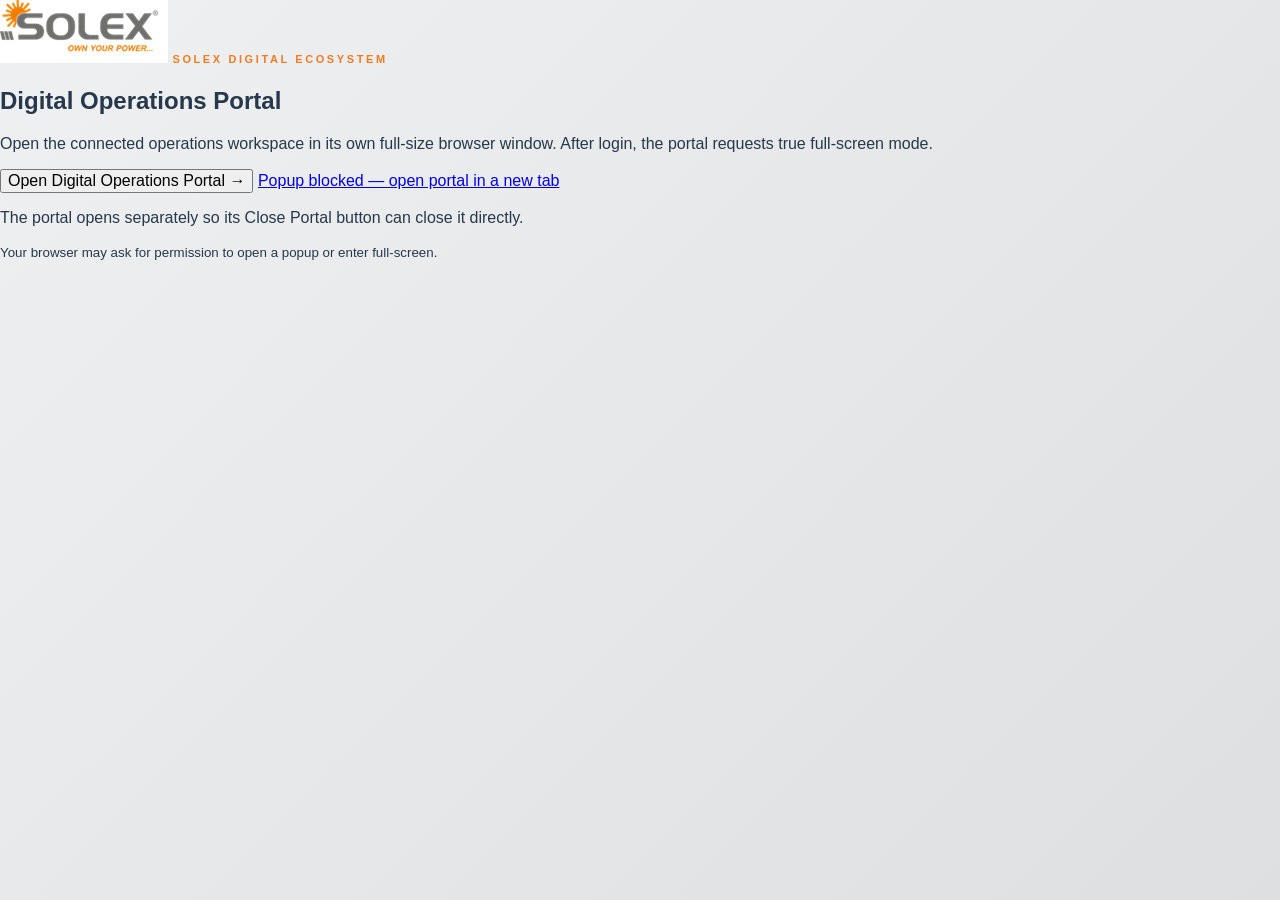
==== launcher.html @ 6b2ad2a4 "Add files via upload" ====
<!doctype html>
<html lang="en">
<head>
  <meta charset="UTF-8">
  <meta name="viewport" content="width=device-width, initial-scale=1.0">
  <title>Launch Solex Digital Operations Portal</title>
  <link rel="stylesheet" href="assets/portal.css">
  <link rel="stylesheet" href="assets/orange-grey.css">
</head>
<body class="launcher-page">
  <main class="launcher-shell">
    <section class="launcher-card">
      <img src="assets/solex-logo.png" alt="Solex Energies">
      <span class="eyebrow">SOLE​X DIGITAL ECOSYSTEM</span>
      <h1>Digital Operations Portal</h1>
      <p>Open the connected operations workspace in its own full-size browser window. After login, the portal requests true full-screen mode.</p>
      <div class="launcher-actions">
        <button id="openPortalButton" class="launcher-button" type="button">Open Digital Operations Portal →</button>
        <a id="launcherFallback" class="launcher-fallback" href="index.html?standalone=1" target="_blank">Popup blocked — open portal in a new tab</a>
      </div>
      <p id="launcherMessage" class="launcher-message" role="status">The portal opens separately so its Close Portal button can close it directly.</p>
      <small class="launcher-note">Your browser may ask for permission to open a popup or enter full-screen.</small>
    </section>
  </main>
  <script src="assets/launcher.js"></script>
</body>
</html>
---- assets/portal.css ----
:root{--navy:#073c69;--deep:#071b2d;--blue:#1674ef;--orange:#f7941d;--red:#d63c4b;--bg:#eef2f7;--line:#dce4ed;--ink:#173650;--muted:#718095;--green:#16815e}*{box-sizing:border-box}body{margin:0;background:var(--bg);font-family:"Segoe UI",Arial,sans-serif;color:#26384b}button,input{font:inherit}.login-page{min-height:100vh;background:#fff}.login-shell{min-height:100vh;display:grid;grid-template-columns:1.18fr .82fr}.login-brand{position:relative;padding:52px 7%;color:#fff;overflow:hidden;background:linear-gradient(145deg,#052e52 0%,#075489 58%,#0f6cae 100%)}.login-brand:before{content:"";position:absolute;width:650px;height:650px;border:115px solid #ffffff09;border-radius:50%;right:-320px;top:-250px}.login-brand:after{content:"";position:absolute;right:-80px;bottom:-160px;width:470px;height:310px;background:var(--orange);transform:skewX(-26deg);opacity:.94}.login-brand>img{position:relative;z-index:2;width:180px;background:#fff;padding:12px 16px;border-radius:5px}.brand-copy{position:relative;z-index:2;margin-top:19vh;max-width:650px}.brand-copy span,.eyebrow{font-size:11px;letter-spacing:2.6px;font-weight:800;color:var(--orange)}.brand-copy h1{font-size:55px;line-height:1.08;margin:18px 0}.brand-copy p{max-width:580px;line-height:1.75;color:#d6e5f1}.brand-pills{position:absolute;z-index:2;bottom:50px;display:flex;gap:12px}.brand-pills b{padding:9px 17px;border:1px solid #ffffff4d;border-radius:20px;font-size:11px}.login-panel{display:flex;flex-direction:column;justify-content:center;padding:60px clamp(45px,8vw,120px);background:#fff}.mobile-logo{display:none}.login-panel h2{font-size:36px;color:var(--ink);margin:10px 0 4px}.muted{color:var(--muted);margin-bottom:28px}.login-panel label{display:block;font-size:12px;font-weight:700;margin:16px 0 7px;color:#4c5d6e}.login-panel input{width:100%;height:51px;border:1px solid #c8d2dd;border-radius:7px;background:#f7f9fc;padding:0 14px;outline:none}.login-panel input:focus{border-color:var(--blue);box-shadow:0 0 0 3px #1674ef18}.password-wrap{position:relative}.password-wrap button{position:absolute;right:7px;top:7px;height:37px;border:0;background:none;color:var(--blue);font-size:12px;font-weight:700}.primary-btn{width:100%;height:52px;margin-top:24px;border:0;border-radius:7px;color:#fff;background:var(--blue);font-weight:700;cursor:pointer;box-shadow:0 7px 18px #1674ef3d}.form-message{min-height:18px;color:var(--red);font-size:12px;text-align:center}.form-message.success{color:var(--green)}.demo-box{display:grid;gap:5px;background:#fff8ee;border-left:3px solid var(--orange);padding:12px 15px;font-size:11px;margin-top:10px}.security-note{color:#98a5b2;margin-top:23px;text-align:center}.shake{animation:shake .35s}@keyframes shake{25%{transform:translateX(-6px)}50%{transform:translateX(6px)}75%{transform:translateX(-3px)}}
.sidebar{position:fixed;inset:0 auto 0 0;width:226px;background:var(--navy);color:#fff;z-index:20;box-shadow:4px 0 15px #102a4017}.sidebar-logo{padding:22px 25px 11px}.sidebar-logo img{width:150px;background:#fff;border-radius:3px;padding:7px 10px}.sidebar h1{font-size:21px;margin:5px 25px 0}.sidebar>p{font-size:11px;color:#c7d5e5;margin:5px 25px 24px}.sidebar nav{border-top:1px solid #ffffff1c;padding-top:16px}.sidebar nav button{width:100%;height:51px;border:0;background:none;color:#e4edf6;text-align:left;padding:0 21px;display:flex;align-items:center;gap:12px;cursor:pointer}.sidebar nav button:hover,.sidebar nav button.active{background:var(--blue);color:#fff}.nav-icon{font-size:17px;width:19px;text-align:center}.sidebar-footer{position:absolute;bottom:22px;left:21px;font-size:10px;color:#d9e6f1}.sidebar-footer small{display:block;color:#91abc0;margin-top:9px}.status-dot{display:inline-block;width:7px;height:7px;border-radius:50%;background:#42d18b;margin-right:6px}.main-content{margin-left:226px;min-height:100vh}.topbar{height:76px;margin:17px 21px;background:#fff;border-radius:9px;display:flex;align-items:center;padding:0 20px;box-shadow:0 3px 13px #25384d1a}.topbar h2{font-size:23px;font-weight:500;color:#154b76;margin:0}.topbar small{color:#8492a0}.menu-button{display:none;border:0;background:none;font-size:22px}.live-badge{margin-left:auto;font-size:10px;color:var(--green);font-weight:800}.live-badge i{display:inline-block;width:7px;height:7px;border-radius:50%;background:#22b979;margin-right:5px}.user-chip{display:flex;align-items:center;gap:9px;margin-left:22px;padding-left:20px;border-left:1px solid var(--line)}.user-chip>span{width:37px;height:37px;border-radius:50%;background:var(--navy);color:#fff;display:grid;place-items:center;font-size:12px;font-weight:700}.user-chip b,.user-chip small{display:block;font-size:11px}.logout-button{border:0;background:var(--red);color:#fff;border-radius:5px;padding:9px 15px;margin-left:18px;cursor:pointer}.workspace{padding:0 21px 30px}.view{display:none}.active-view{display:block}.welcome-banner{min-height:218px;padding:37px 6%;color:#fff;border-radius:10px;display:flex;align-items:center;justify-content:space-between;overflow:hidden;position:relative;background:linear-gradient(120deg,#063b68 0%,#0c5c95 57%,#eef2f7 57.2%)}.welcome-banner:after{content:"";position:absolute;right:-20px;top:-100px;width:410px;height:175px;background:linear-gradient(135deg,#303a45,#aeb4b9 69%,var(--orange) 70%,var(--orange) 75%,transparent 76%);transform:skewX(25deg)}.welcome-banner>div{position:relative;z-index:2}.welcome-banner span{color:var(--orange);font-size:10px;letter-spacing:2px;font-weight:800}.welcome-banner h2{font-size:31px;margin:12px 0 7px}.welcome-banner p{color:#d9e6f0}.banner-mark{text-align:right;color:var(--navy);margin:75px 45px 0 0}.banner-mark strong{display:block;font-size:30px}.banner-mark small{font-weight:800;letter-spacing:2px;color:var(--orange)}.kpi-grid{display:grid;grid-template-columns:repeat(4,1fr);gap:17px;margin-top:18px}.kpi-grid article{background:#fff;border-radius:9px;padding:18px 20px;box-shadow:0 4px 13px #23364a17;border-top:3px solid var(--blue)}.kpi-grid span,.kpi-grid small{display:block;color:var(--muted);font-size:11px}.kpi-grid b{display:block;font-size:25px;color:var(--navy);margin:8px 0 5px}.kpi-grid .text-kpi{font-size:17px;white-space:nowrap;overflow:hidden;text-overflow:ellipsis}.kpi-grid .green{color:var(--green)}.section-heading{display:flex;align-items:end;justify-content:space-between;margin:27px 2px 13px}.section-heading small{color:var(--blue);font-weight:800}.section-heading h3{margin:5px 0 0;font-size:21px}.section-heading p{color:var(--muted);font-size:11px}.app-grid{display:grid;grid-template-columns:repeat(3,1fr);gap:18px}.app-card{background:#fff;border-radius:10px;padding:21px;box-shadow:0 5px 17px #23364a1a;border-bottom:4px solid var(--blue);transition:.2s}.app-card:hover{transform:translateY(-3px);box-shadow:0 10px 24px #23364a26}.app-card.orange{border-color:var(--orange)}.app-card.navy{border-color:var(--navy)}.app-icon{width:49px;height:49px;border-radius:10px;background:#eaf3ff;color:var(--blue);display:grid;place-items:center;font-size:25px}.app-card.orange .app-icon{background:#fff1df;color:var(--orange)}.app-card.navy .app-icon{background:#e9eff5;color:var(--navy)}.app-card>span{display:block;color:var(--blue);font-size:9px;font-weight:800;letter-spacing:1px;margin-top:17px}.app-card h3{font-size:21px;color:var(--ink);margin:5px 0 8px}.app-card p{color:var(--muted);font-size:11px;line-height:1.6;min-height:53px}.card-footer{display:flex;align-items:center;justify-content:space-between;border-top:1px solid var(--line);padding-top:14px;margin-top:14px}.card-footer b{font-size:9px;color:var(--green);text-transform:uppercase}.card-footer button{border:0;background:var(--blue);color:#fff;border-radius:5px;padding:8px 10px;font-size:10px;cursor:pointer}.app-card.orange button{background:var(--orange)}.app-card.navy button{background:var(--navy)}.app-card.locked{filter:grayscale(.8);opacity:.65}.app-card.locked button{background:#9aa7b3}.bottom-grid{display:grid;grid-template-columns:1.35fr .65fr;gap:18px;margin-top:20px}.info-panel,.page-card{background:#fff;border-radius:9px;padding:20px;box-shadow:0 4px 13px #23364a17}.info-panel h3{margin-top:0;font-size:15px}.quick-grid{display:grid;grid-template-columns:repeat(3,1fr);gap:10px}.quick-grid button{border:1px solid var(--line);background:#f8fafc;border-radius:7px;padding:14px;text-align:left;color:var(--blue);font-size:20px;display:flex;gap:10px;cursor:pointer}.quick-grid span{color:var(--ink);font-size:11px;font-weight:700}.quick-grid small{display:block;color:var(--muted);font-size:9px;margin-top:3px}.activity{display:flex;gap:9px;border-bottom:1px solid var(--line);padding:10px 0}.activity i{width:8px;height:8px;border-radius:50%;background:var(--blue);margin-top:5px}.activity i.orange{background:var(--orange)}.activity p{margin:0}.activity b,.activity small{display:block;font-size:10px}.activity small{color:var(--muted);margin-top:3px}.app-frame-view{height:calc(100vh - 111px);padding:0 21px 20px}.frame-toolbar{height:57px;background:#fff;padding:0 15px;display:flex;align-items:center;gap:15px;border-radius:8px 8px 0 0;border-bottom:1px solid var(--line)}.frame-toolbar button{border:0;background:#edf4fc;color:var(--blue);border-radius:5px;padding:8px 11px;cursor:pointer}.frame-toolbar b,.frame-toolbar small{display:block}.frame-toolbar small{color:var(--muted)}.frame-toolbar a{margin-left:auto;color:var(--blue);text-decoration:none;font-size:11px}.app-frame-view iframe{width:100%;height:calc(100% - 57px);border:0;background:#fff;border-radius:0 0 8px 8px}.page-card{min-height:420px}.profile-details{display:grid;grid-template-columns:1fr 1fr;gap:15px;margin-top:25px}.profile-details div{background:#f7f9fc;padding:16px;border-radius:7px}.profile-details span,.profile-details b{display:block}.profile-details span{color:var(--muted);font-size:11px;margin-bottom:6px}.table-wrap{overflow:auto;margin-top:20px}table{width:100%;border-collapse:collapse;font-size:12px}th,td{text-align:left;padding:12px;border-bottom:1px solid var(--line)}th{background:var(--navy);color:#fff}.toast{position:fixed;right:25px;bottom:25px;background:var(--deep);color:#fff;border-left:4px solid var(--orange);padding:13px 18px;border-radius:5px;transform:translateY(90px);opacity:0;transition:.25s;z-index:50}.toast.show{transform:none;opacity:1}
body.app-open{overflow:hidden}.app-open .sidebar,.app-open .topbar{display:none}.app-open .main-content{margin-left:0;min-height:100vh}.app-open .app-frame-view{position:fixed;inset:0;z-index:100;padding:0;height:100vh;background:#08111a}.app-open .frame-toolbar{height:52px;border-radius:0;background:#071b2d;color:#fff;border:0}.app-open .frame-toolbar button{background:#f7941d;color:#fff;font-weight:700}.app-open .frame-toolbar a{color:#fff}.app-open .app-frame-view iframe{height:calc(100vh - 52px);border-radius:0}
@media(max-width:1050px){.app-grid{grid-template-columns:1fr 1fr}.kpi-grid{grid-template-columns:1fr 1fr}.bottom-grid{grid-template-columns:1fr}.login-brand h1{font-size:45px}}@media(max-width:760px){.login-shell{grid-template-columns:1fr}.login-brand{display:none}.login-panel{padding:35px 7%}.mobile-logo{display:block}.mobile-logo img{width:160px}.sidebar{transform:translateX(-100%);transition:.2s}.sidebar.open{transform:none}.main-content{margin-left:0}.topbar{margin:9px;height:67px}.menu-button{display:block}.topbar h2{font-size:16px}.live-badge,.user-chip div{display:none}.workspace{padding:0 9px 20px}.welcome-banner{border-radius:7px;padding:25px;background:var(--navy)}.welcome-banner:after,.banner-mark{display:none}.welcome-banner h2{font-size:24px}.kpi-grid{grid-template-columns:1fr 1fr;gap:9px}.app-grid{grid-template-columns:1fr}.quick-grid{grid-template-columns:1fr}.app-frame-view{padding:0 9px;height:calc(100vh - 88px)}.frame-toolbar div{display:none}.profile-details{grid-template-columns:1fr}.logout-button{padding:8px;margin-left:9px}.brand-copy h1{font-size:35px}}
---- assets/orange-grey.css ----
:root {
  --navy: #303338;
  --deep: #1d1f22;
  --blue: #f47b20;
  --orange: #f47b20;
  --bg: #e8e9eb;
  --line: #d5d7da;
  --ink: #292c30;
  --muted: #74787d;
}

body {
  background: linear-gradient(135deg, #eff0f1 0%, #dedfe1 100%);
}

.login-page {
  background: #dedfe1;
}

.login-brand {
  background: linear-gradient(145deg, #202225 0%, #3a3d42 62%, #5b5e63 100%);
}

.login-brand::before {
  border-color: #ffffff10;
}

.login-panel {
  border-top: 8px solid var(--orange);
  background: #f5f5f4;
}

.login-panel input {
  background: #fff;
}

.login-panel input:focus {
  border-color: var(--orange);
  box-shadow: 0 0 0 3px #f47b2022;
}

.primary-btn {
  background: linear-gradient(90deg, #e9660d, #f7941d);
  box-shadow: 0 7px 18px #f47b2040;
}

.sidebar {
  background: linear-gradient(180deg, #25272a 0%, #34373b 100%);
  transition: transform .22s ease;
  border-right: 4px solid var(--orange);
}

.sidebar nav button:hover,
.sidebar nav button.active {
  background: var(--orange);
}

.main-content {
  transition: margin-left .22s ease;
}

body.sidebar-collapsed .sidebar {
  transform: translateX(-100%);
}

body.sidebar-collapsed .main-content {
  margin-left: 0;
}

.topbar {
  border-top: 4px solid var(--orange);
}

.topbar h2 {
  color: var(--ink);
}

.menu-button {
  display: grid !important;
  place-items: center;
  flex: 0 0 40px;
  width: 40px;
  height: 40px;
  margin-right: 12px;
  border-radius: 7px;
  background: #f2f2f1;
  color: #303338;
  cursor: pointer;
}

.menu-button:hover {
  background: var(--orange);
  color: #fff;
}

.user-chip > span {
  background: #373a3e;
}

.welcome-banner {
  background: linear-gradient(120deg, #292c30 0%, #52565b 57%, #ececed 57.2%);
}

.welcome-banner::after {
  background: linear-gradient(135deg, #4b4f54, #a9adb1 69%, var(--orange) 70%, var(--orange) 75%, transparent 76%);
}

.banner-mark {
  color: #303338;
}

.kpi-grid article,
.app-card {
  border-color: var(--orange);
}

.app-icon,
.app-card.orange .app-icon,
.app-card.navy .app-icon {
  background: #fff0e5;
  color: var(--orange);
}

.app-card > span,
.section-heading small,
.quick-grid button,
.frame-toolbar a {
  color: #e96b12;
}

.card-footer button,
.app-card.orange button,
.app-card.navy button {
  background: var(--orange);
}

.app-open .frame-toolbar {
  background: #25272a;
  border-bottom: 3px solid var(--orange);
}

.app-open .topbar {
  display: none;
}

.app-open .sidebar {
  display: block;
  z-index: 220;
  box-shadow: 8px 0 28px #0008;
}

.app-open.sidebar-collapsed .sidebar {
  transform: translateX(-100%);
}

.app-open:not(.sidebar-collapsed) .sidebar {
  transform: none;
}

.app-menu-button {
  flex: 0 0 39px;
  width: 39px;
  height: 36px;
  padding: 0 !important;
  background: #3c3f43 !important;
  color: #fff !important;
  font-size: 19px;
}

.app-menu-button:hover {
  background: var(--orange) !important;
}

@media (max-width: 760px) {
  .sidebar {
    transform: translateX(-100%);
  }

  body:not(.sidebar-collapsed) .sidebar {
    transform: none;
  }

  .main-content,
  body:not(.sidebar-collapsed) .main-content {
    margin-left: 0;
  }

  .welcome-banner {
    background: linear-gradient(135deg, #292c30, #50545a);
  }
}

/* Premium full-viewport portal experience */

html,
body {
  width: 100%;
  min-height: 100%;
}

.login-page {
  min-height: 100dvh;
  overflow: hidden;
}

.login-shell {
  width: 100vw;
  height: 100dvh;
  min-height: 100dvh;
  overflow: hidden;
  background: #f4f4f3;
}

.login-brand {
  isolation: isolate;
  background-image:
    linear-gradient(110deg, #202327f2 0%, #30343ae8 54%, #373b40c9 100%),
    url("solar-module-pattern.svg");
  background-position: center, center;
  background-size: cover, cover;
}

.login-brand::before {
  z-index: -1;
  width: 520px;
  height: 520px;
  right: -170px;
  top: -150px;
  border-width: 92px;
  border-color: #ffffff0b;
}

.login-brand::after {
  z-index: -1;
  right: -110px;
  bottom: -205px;
  width: 520px;
  height: 350px;
  opacity: .96;
  box-shadow: -30px -20px 80px #f47b2026;
}

.login-brand > img {
  width: 182px;
  padding: 11px 15px;
  box-shadow: 0 12px 30px #0004;
}

.brand-copy {
  margin-top: clamp(90px, 16vh, 170px);
  max-width: 720px;
}

.brand-copy h1 {
  max-width: 690px;
  margin: 15px 0 16px;
  font-size: clamp(42px, 4.2vw, 68px);
  letter-spacing: -2px;
  text-shadow: 0 7px 24px #0004;
}

.brand-copy p {
  max-width: 660px;
  color: #eef1f3;
  font-size: 15px;
}

.brand-stats {
  display: grid;
  grid-template-columns: repeat(3, minmax(130px, 1fr));
  gap: 10px;
  max-width: 610px;
  margin-top: 30px;
}

.brand-stats div {
  padding: 14px 16px;
  border: 1px solid #ffffff20;
  border-radius: 9px;
  background: #11171b66;
  backdrop-filter: blur(8px);
}

.brand-stats strong,
.brand-stats small {
  display: block;
}

.brand-stats strong {
  color: var(--orange);
  font-size: 18px;
}

.brand-stats small {
  margin-top: 3px;
  color: #d3d8dc;
  font-size: 9px;
  letter-spacing: .5px;
}

.brand-pills b {
  border-color: #ffffff30;
  background: #11171b66;
  backdrop-filter: blur(8px);
}

.brand-pills b:first-child {
  border-color: var(--orange);
  color: #fff;
  background: #f47b2029;
}

.login-panel {
  position: relative;
  border-top: 7px solid var(--orange);
  background:
    radial-gradient(circle at 95% 5%, #f47b2014, transparent 28%),
    linear-gradient(145deg, #fff, #f1f2f2);
}

.login-panel::before {
  content: "";
  position: absolute;
  inset: 0;
  pointer-events: none;
  background-image: linear-gradient(#2d313408 1px, transparent 1px), linear-gradient(90deg, #2d313408 1px, transparent 1px);
  background-size: 42px 42px;
  mask-image: linear-gradient(to bottom, #0008, transparent 72%);
}

.login-panel > * {
  position: relative;
  z-index: 1;
}

.login-panel h2 {
  letter-spacing: -.8px;
}

.login-panel input {
  border-color: #cfd2d5;
  background: #fff;
  transition: border-color .18s, box-shadow .18s, transform .18s;
}

.login-panel input:focus {
  transform: translateY(-1px);
}

.login-panel input:-webkit-autofill,
.login-panel input:-webkit-autofill:hover,
.login-panel input:-webkit-autofill:focus {
  -webkit-text-fill-color: #25282b;
  -webkit-box-shadow: 0 0 0 1000px #fff inset;
}

.primary-btn {
  background: linear-gradient(100deg, #e9660d, #ff941f);
  box-shadow: 0 12px 26px #f47b2038;
  transition: transform .18s, box-shadow .18s;
}

.primary-btn:hover {
  transform: translateY(-2px);
  box-shadow: 0 16px 30px #f47b204a;
}

.demo-box {
  border: 1px solid #f47b2024;
  border-left: 4px solid var(--orange);
  border-radius: 6px;
  background: #fff8ef;
}

.login-features {
  display: flex;
  justify-content: center;
  flex-wrap: wrap;
  gap: 7px;
  margin-top: 14px;
}

.login-features span {
  padding: 6px 9px;
  border: 1px solid #d9dbdd;
  border-radius: 20px;
  color: #777c81;
  background: #ffffffa6;
  font-size: 9px;
}

body.auth-success .login-shell {
  filter: brightness(1.03);
  transform: scale(1.004);
  transition: .35s ease;
}

.welcome-banner {
  background-image:
    linear-gradient(105deg, #292c30f5 0%, #4b5055e8 57%, #ececed 57.2%),
    url("solar-module-pattern.svg");
  background-size: cover, cover;
  background-position: center, 55% center;
  box-shadow: 0 9px 26px #2b30351d;
}

.kpi-grid article,
.app-card,
.info-panel,
.page-card {
  border: 1px solid #dfe1e3;
  border-top: 3px solid var(--orange);
  box-shadow: 0 8px 22px #252b3114;
}

.app-card:hover {
  border-color: #f47b2066;
  transform: translateY(-5px);
  box-shadow: 0 15px 32px #252b3124;
}

.app-open .frame-toolbar {
  position: fixed;
  top: 10px;
  right: 12px;
  left: 12px;
  z-index: 180;
  width: auto;
  height: 48px;
  border: 1px solid #ffffff1c;
  border-bottom: 2px solid var(--orange);
  border-radius: 10px;
  background: #202326e8;
  box-shadow: 0 10px 28px #0007;
  backdrop-filter: blur(12px);
}

.app-open .app-frame-view iframe {
  width: 100vw;
  height: 100dvh;
  border-radius: 0;
}

@media (max-width: 760px) {
  .login-page { overflow: auto; }
  .login-shell { height: auto; min-height: 100dvh; overflow: visible; }
  .login-panel { min-height: 100dvh; }
  .brand-stats { grid-template-columns: 1fr; }
  .app-open .frame-toolbar { top: 6px; right: 6px; left: 6px; }
  .app-open .frame-toolbar div { display: none; }
}
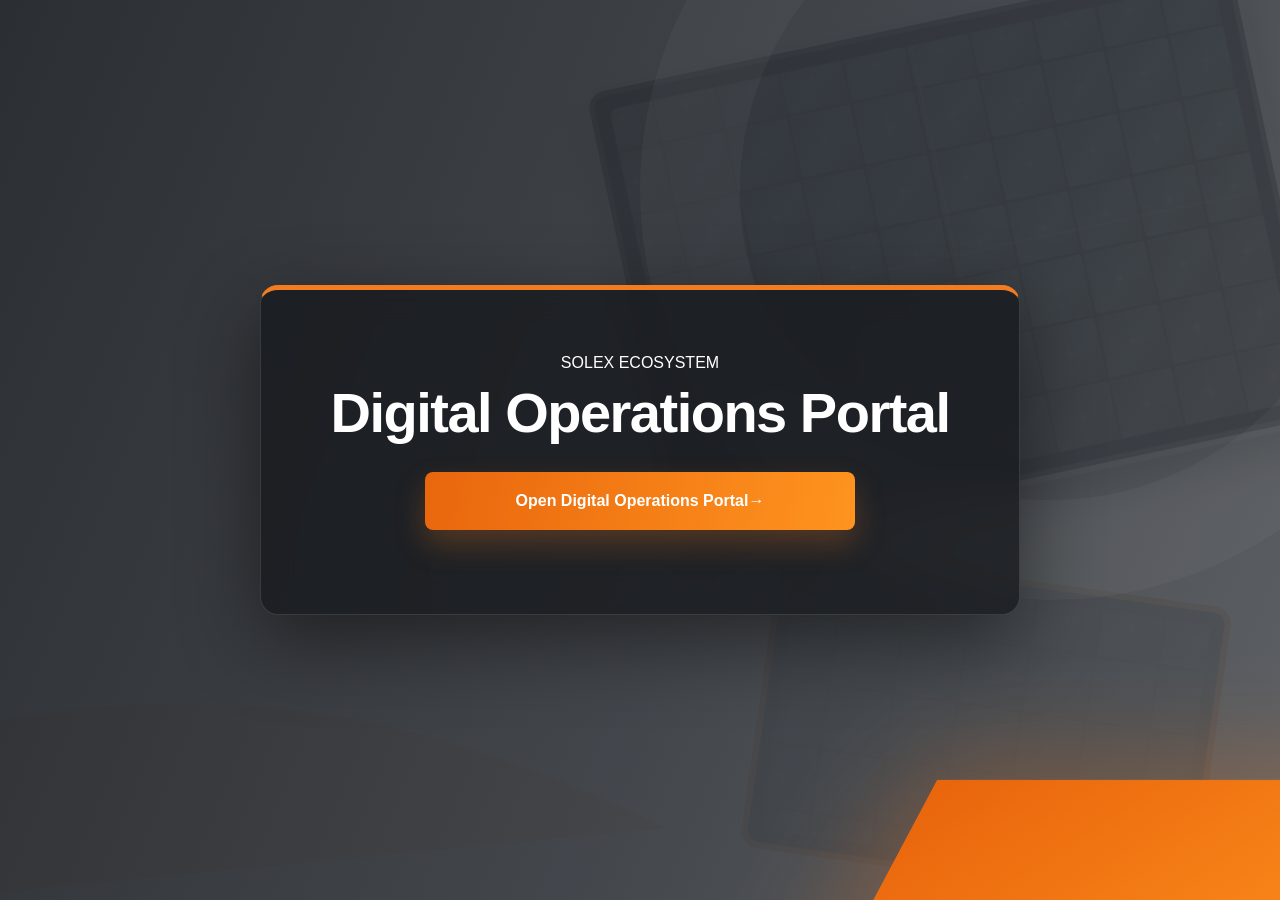
==== commit 31615092: "Add files via upload" ====
--- a/launcher.html
+++ b/launcher.html
@@ -3,6 +3,7 @@
 <head>
   <meta charset="UTF-8">
   <meta name="viewport" content="width=device-width, initial-scale=1.0">
+  <meta name="theme-color" content="#181b1e">
   <title>Launch Solex Digital Operations Portal</title>
   <link rel="stylesheet" href="assets/portal.css">
   <link rel="stylesheet" href="assets/orange-grey.css">
@@ -10,16 +11,13 @@
 <body class="launcher-page">
   <main class="launcher-shell">
     <section class="launcher-card">
-      <img src="assets/solex-logo.png" alt="Solex Energies">
-      <span class="eyebrow">SOLE​X DIGITAL ECOSYSTEM</span>
+      <span class="launcher-eyebrow">SOLEX ECOSYSTEM</span>
       <h1>Digital Operations Portal</h1>
-      <p>Open the connected operations workspace in its own full-size browser window. After login, the portal requests true full-screen mode.</p>
       <div class="launcher-actions">
-        <button id="openPortalButton" class="launcher-button" type="button">Open Digital Operations Portal →</button>
+        <button id="openPortalButton" class="launcher-button" type="button"><span>Open Digital Operations Portal</span><b aria-hidden="true">→</b></button>
         <a id="launcherFallback" class="launcher-fallback" href="index.html?standalone=1" target="_blank">Popup blocked — open portal in a new tab</a>
       </div>
-      <p id="launcherMessage" class="launcher-message" role="status">The portal opens separately so its Close Portal button can close it directly.</p>
-      <small class="launcher-note">Your browser may ask for permission to open a popup or enter full-screen.</small>
+      <p id="launcherMessage" class="launcher-message" aria-live="polite"></p>
     </section>
   </main>
   <script src="assets/launcher.js"></script>
--- a/assets/orange-grey.css
+++ b/assets/orange-grey.css
@@ -97,6 +97,28 @@
   background: #373a3e;
 }
 
+.close-portal-button,
+.app-close-portal-button {
+  border: 1px solid #44484c;
+  border-radius: 6px;
+  padding: 9px 13px;
+  color: #fff;
+  background: #34373b;
+  font-size: 11px;
+  font-weight: 700;
+  cursor: pointer;
+}
+
+.close-portal-button {
+  margin-left: 15px;
+}
+
+.close-portal-button:hover,
+.app-close-portal-button:hover {
+  border-color: #d84a43;
+  background: #bd3832;
+}
+
 .welcome-banner {
   background: linear-gradient(120deg, #292c30 0%, #52565b 57%, #ececed 57.2%);
 }
@@ -171,6 +193,16 @@
   background: var(--orange) !important;
 }
 
+.app-open .frame-toolbar .app-close-portal-button {
+  flex: 0 0 auto;
+  border: 1px solid #f26b643f;
+  background: #a9312c;
+}
+
+.app-open .frame-toolbar .app-close-portal-button:hover {
+  background: #d44740;
+}
+
 @media (max-width: 760px) {
   .sidebar {
     transform: translateX(-100%);
@@ -187,6 +219,23 @@
 
   .welcome-banner {
     background: linear-gradient(135deg, #292c30, #50545a);
+  }
+
+  .close-portal-button {
+    width: 38px;
+    height: 38px;
+    overflow: hidden;
+    padding: 0;
+    color: transparent;
+    white-space: nowrap;
+  }
+
+  .close-portal-button::after {
+    content: "×";
+    display: grid;
+    place-items: center;
+    color: #fff;
+    font-size: 21px;
   }
 }
 
@@ -448,4 +497,135 @@
   .brand-stats { grid-template-columns: 1fr; }
   .app-open .frame-toolbar { top: 6px; right: 6px; left: 6px; }
   .app-open .frame-toolbar div { display: none; }
-}
+  .app-open .frame-toolbar a { display: none; }
+  .app-open .frame-toolbar .app-close-portal-button { margin-left: auto; }
+}
+
+/* Dedicated popup launcher */
+
+.launcher-page {
+  min-height: 100dvh;
+  overflow: hidden;
+  color: #fff;
+  background:
+    linear-gradient(112deg, #202327f2 0%, #30343ae8 56%, #3d4146d4 100%),
+    url("solar-module-pattern.svg") center / cover;
+}
+
+.launcher-shell {
+  position: relative;
+  display: grid;
+  place-items: center;
+  min-height: 100dvh;
+  padding: 28px;
+  isolation: isolate;
+}
+
+.launcher-shell::before,
+.launcher-shell::after {
+  content: "";
+  position: fixed;
+  z-index: -1;
+  pointer-events: none;
+}
+
+.launcher-shell::before {
+  right: -180px;
+  top: -220px;
+  width: 620px;
+  height: 620px;
+  border: 100px solid #ffffff09;
+  border-radius: 50%;
+}
+
+.launcher-shell::after {
+  right: -100px;
+  bottom: -170px;
+  width: 520px;
+  height: 290px;
+  transform: skewX(-28deg);
+  background: linear-gradient(135deg, #e9650c, #ff941f);
+  box-shadow: -35px -30px 90px #f47b2038;
+}
+
+.launcher-card {
+  width: min(760px, 100%);
+  padding: clamp(30px, 6vw, 64px);
+  border: 1px solid #ffffff20;
+  border-top: 5px solid var(--orange);
+  border-radius: 18px;
+  background: #171a1dcc;
+  box-shadow: 0 26px 80px #0007;
+  text-align: center;
+  backdrop-filter: blur(16px);
+}
+
+.launcher-card img {
+  width: 182px;
+  padding: 11px 15px;
+  border-radius: 6px;
+  background: #fff;
+}
+
+.launcher-card .eyebrow {
+  display: block;
+  margin-top: 28px;
+}
+
+.launcher-card h1 {
+  margin: 12px 0 12px;
+  font-size: clamp(34px, 5vw, 56px);
+  line-height: 1.05;
+  letter-spacing: -1.5px;
+}
+
+.launcher-card > p {
+  max-width: 580px;
+  margin: 0 auto;
+  color: #d5dadd;
+  line-height: 1.65;
+}
+
+.launcher-actions {
+  display: grid;
+  gap: 12px;
+  max-width: 430px;
+  margin: 30px auto 0;
+}
+
+.launcher-button {
+  min-height: 58px;
+  border: 0;
+  border-radius: 8px;
+  color: #fff;
+  background: linear-gradient(100deg, #e9660d, #ff941f);
+  box-shadow: 0 14px 30px #f47b2040;
+  font-weight: 800;
+  cursor: pointer;
+  transition: transform .18s, box-shadow .18s;
+}
+
+.launcher-button:hover {
+  transform: translateY(-2px);
+  box-shadow: 0 18px 36px #f47b2050;
+}
+
+.launcher-fallback {
+  display: none;
+  color: #ffae57;
+  font-size: 12px;
+}
+
+.launcher-message {
+  min-height: 20px;
+  margin-top: 18px;
+  color: #bfc5ca;
+  font-size: 12px;
+}
+
+.launcher-note {
+  display: block;
+  margin-top: 20px;
+  color: #949ba1;
+  font-size: 10px;
+}
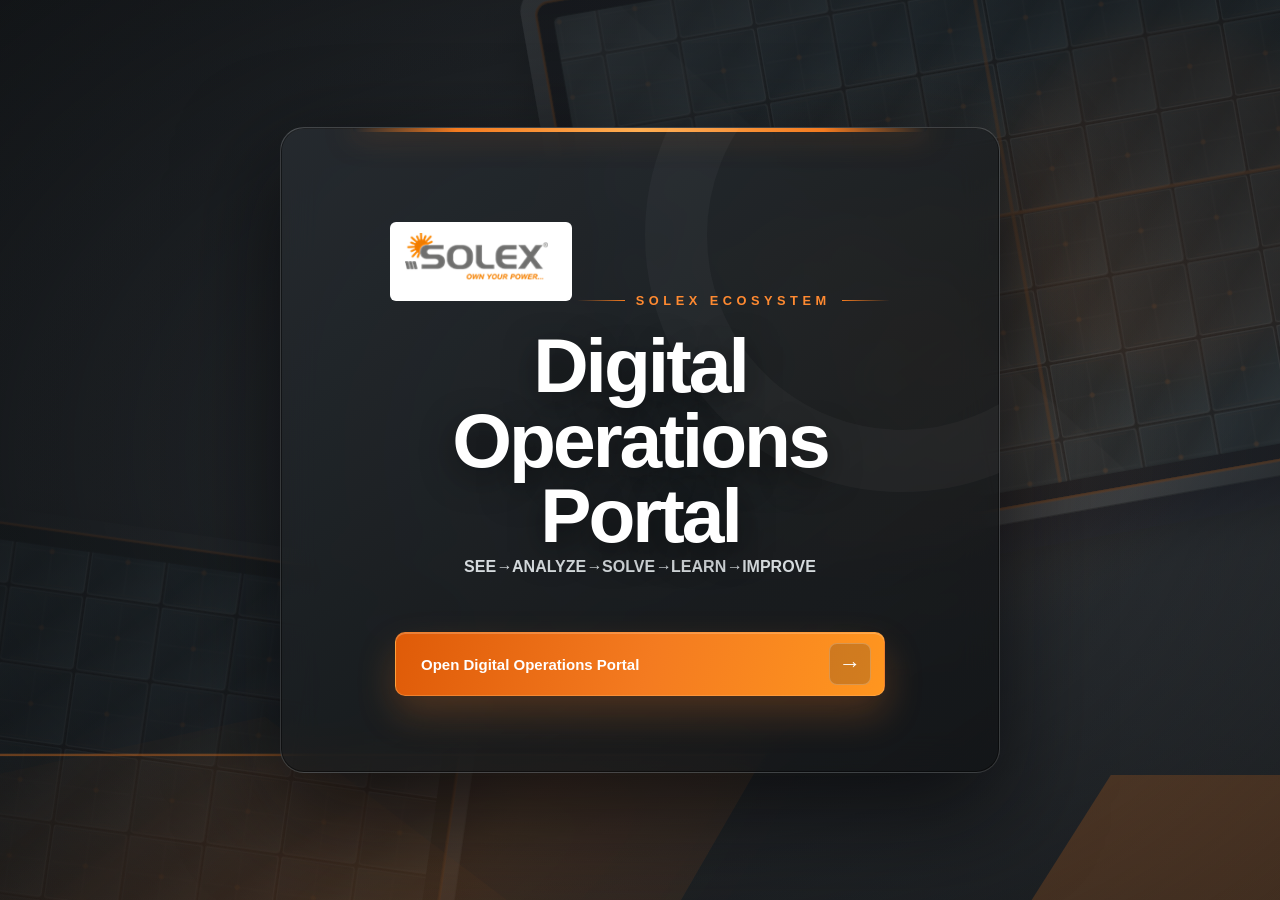
==== commit 554b2afc: "Add files via upload" ====
--- a/launcher.html
+++ b/launcher.html
@@ -11,8 +11,10 @@
 <body class="launcher-page">
   <main class="launcher-shell">
     <section class="launcher-card">
+      <img class="launcher-brand-logo" src="assets/solex-logo.png" alt="Solex Energies">
       <span class="launcher-eyebrow">SOLEX ECOSYSTEM</span>
       <h1>Digital Operations Portal</h1>
+      <p class="ecosystem-flow" aria-label="See, Analyze, Solve, Learn, Improve"><b>SEE</b><i>→</i><b>ANALYZE</b><i>→</i><b>SOLVE</b><i>→</i><b>LEARN</b><i>→</i><b>IMPROVE</b></p>
       <div class="launcher-actions">
         <button id="openPortalButton" class="launcher-button" type="button"><span>Open Digital Operations Portal</span><b aria-hidden="true">→</b></button>
         <a id="launcherFallback" class="launcher-fallback" href="index.html?standalone=1" target="_blank">Popup blocked — open portal in a new tab</a>
--- a/assets/orange-grey.css
+++ b/assets/orange-grey.css
@@ -515,7 +515,7 @@
 .launcher-shell {
   position: relative;
   display: grid;
-  place-items: center;
+  place-items: center start;
   min-height: 100dvh;
   padding: 28px;
   isolation: isolate;
@@ -629,3 +629,285 @@
   color: #949ba1;
   font-size: 10px;
 }
+
+/* V9 premium full-screen launcher */
+
+.launcher-page {
+  width: 100%;
+  min-height: 100dvh;
+  overflow: hidden;
+  color: #fff;
+  background-color: #181b1e;
+  background-image:
+    radial-gradient(circle at 74% 38%, #f47b201c 0, transparent 28%),
+    linear-gradient(112deg, #171a1dd9 0%, #24282cc4 48%, #34383ca1 100%),
+    url("launcher-module-background.svg");
+  background-position: center, center, center;
+  background-size: cover, cover, cover;
+}
+
+.launcher-page::before {
+  content: "";
+  position: fixed;
+  inset: 0;
+  pointer-events: none;
+  background:
+    linear-gradient(90deg, #fff0 0 44%, #ffffff0a 50%, #fff0 56%) -90vw 0 / 70vw 100% no-repeat,
+    radial-gradient(ellipse at center, transparent 15%, #080a0c75 100%);
+  animation: module-light-sweep 8s ease-in-out infinite;
+}
+
+.launcher-shell {
+  position: relative;
+  display: grid;
+  place-items: center;
+  width: 100vw;
+  min-height: 100dvh;
+  padding: clamp(24px, 4vw, 56px) clamp(24px, 8vw, 154px);
+  isolation: isolate;
+}
+
+.launcher-shell::before {
+  left: -10vw;
+  right: auto;
+  top: auto;
+  bottom: -22vh;
+  z-index: -1;
+  width: 62vw;
+  height: 38vh;
+  transform: skewX(-30deg);
+  border: 0;
+  border-top: 2px solid #f47b2069;
+  border-radius: 0;
+  background: linear-gradient(120deg, #f47b2000, #f47b2024 62%, #f47b2010);
+  filter: drop-shadow(0 -28px 65px #f47b201a);
+}
+
+.launcher-shell::after {
+  display: none;
+}
+
+.launcher-card {
+  position: relative;
+  width: min(720px, 88vw);
+  padding: clamp(58px, 8vw, 94px) clamp(30px, 7vw, 84px) clamp(52px, 7vw, 76px);
+  overflow: hidden;
+  border: 1px solid #ffffff24;
+  border-top: 1px solid #ffffff30;
+  border-radius: 24px;
+  background:
+    linear-gradient(145deg, #292e33bf 0%, #171a1cbd 58%, #111315d4 100%);
+  box-shadow:
+    0 36px 100px #050607b3,
+    0 0 0 1px #0007 inset,
+    0 1px 0 #ffffff1e inset;
+  text-align: center;
+  backdrop-filter: blur(18px) saturate(120%);
+  animation: launcher-arrive .72s cubic-bezier(.2,.8,.2,1) both;
+}
+
+.launcher-card::before {
+  content: "";
+  position: absolute;
+  top: 0;
+  right: 10%;
+  left: 10%;
+  height: 4px;
+  border-radius: 0 0 8px 8px;
+  background: linear-gradient(90deg, transparent, #f47b20 18%, #ffae52 50%, #f47b20 82%, transparent);
+  box-shadow: 0 0 30px #f47b2090;
+}
+
+.launcher-card::after {
+  content: "";
+  position: absolute;
+  top: -150px;
+  right: -160px;
+  width: 390px;
+  height: 390px;
+  border: 62px solid #ffffff08;
+  border-radius: 50%;
+  pointer-events: none;
+}
+
+.launcher-eyebrow {
+  position: relative;
+  z-index: 1;
+  display: inline-flex;
+  align-items: center;
+  gap: 11px;
+  color: #ff8a31;
+  font-size: clamp(10px, 1vw, 13px);
+  font-weight: 900;
+  letter-spacing: 4.5px;
+}
+
+.launcher-eyebrow::before,
+.launcher-eyebrow::after {
+  content: "";
+  width: clamp(26px, 4vw, 48px);
+  height: 1px;
+  background: linear-gradient(90deg, transparent, #f47b20);
+}
+
+.launcher-eyebrow::after {
+  transform: rotate(180deg);
+}
+
+.launcher-card h1 {
+  position: relative;
+  z-index: 1;
+  margin: 20px auto 0;
+  color: #fff;
+  font-size: clamp(44px, 6vw, 78px);
+  line-height: .98;
+  letter-spacing: -3px;
+  text-wrap: balance;
+  text-shadow: 0 10px 32px #0008;
+}
+
+.launcher-actions {
+  position: relative;
+  z-index: 1;
+  display: grid;
+  gap: 13px;
+  width: min(490px, 100%);
+  max-width: none;
+  margin: clamp(38px, 5vw, 52px) auto 0;
+}
+
+.launcher-button {
+  position: relative;
+  display: flex;
+  align-items: center;
+  justify-content: space-between;
+  min-height: 64px;
+  overflow: hidden;
+  border: 1px solid #ffb0626b;
+  border-radius: 10px;
+  padding: 0 13px 0 25px;
+  color: #fff;
+  background: linear-gradient(105deg, #df5b08 0%, #f47b20 52%, #ff961f 100%);
+  box-shadow: 0 18px 38px #f47b203d, 0 1px 0 #ffffff35 inset;
+  font-size: 15px;
+  font-weight: 800;
+  cursor: pointer;
+  transition: transform .2s ease, box-shadow .2s ease, filter .2s ease;
+}
+
+.launcher-button::before {
+  content: "";
+  position: absolute;
+  inset: 0;
+  transform: translateX(-120%);
+  background: linear-gradient(105deg, transparent 28%, #ffffff38 48%, transparent 68%);
+  transition: transform .65s ease;
+}
+
+.launcher-button span,
+.launcher-button b {
+  position: relative;
+  z-index: 1;
+}
+
+.launcher-button b {
+  display: grid;
+  place-items: center;
+  width: 42px;
+  height: 42px;
+  border: 1px solid #ffffff35;
+  border-radius: 8px;
+  background: #20232633;
+  font-size: 22px;
+  transition: transform .2s ease, background .2s ease;
+}
+
+.launcher-button:hover {
+  transform: translateY(-3px) scale(1.008);
+  filter: saturate(1.1) brightness(1.04);
+  box-shadow: 0 24px 48px #f47b2052, 0 1px 0 #ffffff45 inset;
+}
+
+.launcher-button:hover::before {
+  transform: translateX(120%);
+}
+
+.launcher-button:hover b {
+  transform: translateX(3px);
+  background: #20232655;
+}
+
+.launcher-button:focus-visible {
+  outline: 3px solid #fff;
+  outline-offset: 4px;
+}
+
+.launcher-fallback {
+  display: none;
+  color: #ffc078;
+  font-size: 12px;
+  font-weight: 700;
+}
+
+.launcher-card > .launcher-message,
+.launcher-message {
+  position: absolute;
+  width: 1px;
+  height: 1px;
+  min-height: 0;
+  margin: 0;
+  overflow: hidden;
+  clip: rect(0 0 0 0);
+  clip-path: inset(50%);
+  white-space: nowrap;
+}
+
+@keyframes launcher-arrive {
+  from { opacity: 0; transform: translateY(22px) scale(.975); }
+  to { opacity: 1; transform: none; }
+}
+
+@keyframes module-light-sweep {
+  0%, 30% { background-position: -90vw 0, center; }
+  65%, 100% { background-position: 145vw 0, center; }
+}
+
+@media (max-width: 650px) {
+  .launcher-shell {
+    place-items: center;
+    padding: 18px;
+  }
+
+  .launcher-card {
+    padding: 54px 22px 42px;
+    border-radius: 18px;
+  }
+
+  .launcher-card h1 {
+    font-size: clamp(42px, 14vw, 62px);
+    letter-spacing: -2.2px;
+  }
+
+  .launcher-eyebrow {
+    letter-spacing: 2.8px;
+  }
+
+  .launcher-button {
+    min-height: 60px;
+    padding-left: 18px;
+    font-size: 13px;
+  }
+}
+
+@media (prefers-reduced-motion: reduce) {
+  .launcher-page::before,
+  .launcher-card {
+    animation: none;
+  }
+
+  .launcher-button,
+  .launcher-button::before,
+  .launcher-button b {
+    transition: none;
+  }
+}
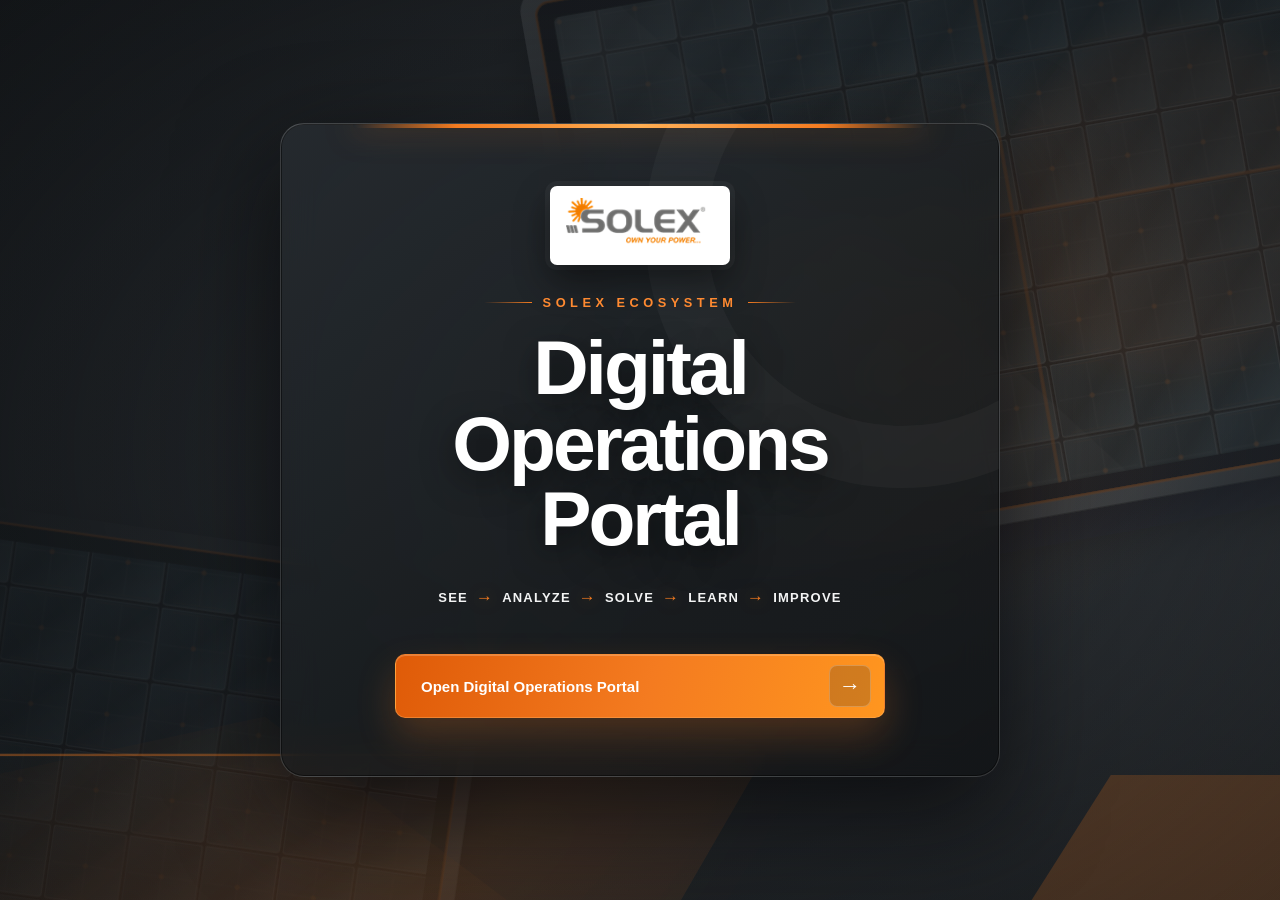
==== commit b89a70eb: "Add files via upload" ====
--- a/launcher.html
+++ b/launcher.html
@@ -7,6 +7,7 @@
   <title>Launch Solex Digital Operations Portal</title>
   <link rel="stylesheet" href="assets/portal.css">
   <link rel="stylesheet" href="assets/orange-grey.css">
+  <link rel="stylesheet" href="assets/premium.css">
 </head>
 <body class="launcher-page">
   <main class="launcher-shell">
--- a/assets/orange-grey.css
+++ b/assets/orange-grey.css
@@ -899,6 +899,30 @@
   }
 }
 
+/* V11: fullscreen begins from the launcher action, before login */
+
+body.launcher-portal-active {
+  width: 100vw;
+  height: 100dvh;
+  overflow: hidden;
+  background: #111417;
+}
+
+body.launcher-portal-active .launcher-shell {
+  visibility: hidden;
+}
+
+.launcher-host-frame {
+  position: fixed;
+  inset: 0;
+  z-index: 2500;
+  display: block;
+  width: 100vw;
+  height: 100dvh;
+  border: 0;
+  background: #111417;
+}
+
 @media (prefers-reduced-motion: reduce) {
   .launcher-page::before,
   .launcher-card {
@@ -911,3 +935,133 @@
     transition: none;
   }
 }
+
+/* V10 launcher branding, persistent fullscreen shell and docked app controls */
+
+.launcher-brand-logo {
+  position: relative;
+  z-index: 1;
+  display: block;
+  width: 180px !important;
+  margin: 0 auto 24px;
+  padding: 11px 15px !important;
+  border: 1px solid #ffffff5c;
+  border-radius: 7px !important;
+  background: #fff;
+  box-shadow: 0 15px 35px #0007, 0 0 0 5px #ffffff0b;
+}
+
+.ecosystem-flow {
+  position: relative;
+  z-index: 1;
+  display: flex;
+  align-items: center;
+  justify-content: center;
+  flex-wrap: wrap;
+  gap: 8px;
+  max-width: 560px !important;
+  margin: 28px auto 0 !important;
+  color: #f3f4f4 !important;
+  font-size: clamp(10px, 1.05vw, 13px);
+  letter-spacing: 1.2px;
+}
+
+.ecosystem-flow b {
+  font-weight: 800;
+}
+
+.ecosystem-flow i {
+  color: var(--orange);
+  font-size: 17px;
+  font-style: normal;
+  text-shadow: 0 0 15px #f47b2099;
+}
+
+.launcher-actions {
+  margin-top: clamp(30px, 4vw, 42px);
+}
+
+.launcher-card {
+  padding-top: clamp(42px, 6vw, 62px);
+  padding-bottom: clamp(42px, 6vw, 58px);
+}
+
+body.portal-embedded {
+  width: 100vw;
+  height: 100dvh;
+  overflow: hidden;
+  background: #111417;
+}
+
+body.portal-embedded .login-shell {
+  visibility: hidden;
+}
+
+.standalone-portal-frame {
+  position: fixed;
+  inset: 0;
+  z-index: 1000;
+  display: block;
+  width: 100vw;
+  height: 100dvh;
+  border: 0;
+  background: #eef0f2;
+}
+
+body.app-open .app-frame-view.active-view {
+  position: fixed;
+  inset: 0;
+  z-index: 100;
+  display: grid;
+  grid-template-rows: minmax(0, 1fr) 58px;
+  width: 100vw;
+  height: 100dvh;
+  padding: 0;
+  background: #16191c;
+}
+
+body.app-open .frame-toolbar {
+  position: relative;
+  inset: auto;
+  grid-row: 2;
+  width: 100%;
+  height: 58px;
+  border: 0;
+  border-top: 3px solid var(--orange);
+  border-radius: 0;
+  background: #202326f7;
+  box-shadow: 0 -8px 24px #0004;
+  backdrop-filter: blur(12px);
+}
+
+body.app-open .app-frame-view iframe {
+  grid-row: 1;
+  width: 100%;
+  height: 100%;
+  min-height: 0;
+  border-radius: 0;
+}
+
+@media (max-width: 650px) {
+  .launcher-brand-logo {
+    width: 150px !important;
+    margin-bottom: 20px;
+  }
+
+  .ecosystem-flow {
+    gap: 6px;
+    margin-top: 22px !important;
+    font-size: 9px;
+  }
+
+  body.app-open .app-frame-view.active-view {
+    grid-template-rows: minmax(0, 1fr) 54px;
+  }
+
+  body.app-open .frame-toolbar {
+    top: auto;
+    right: auto;
+    left: auto;
+    height: 54px;
+  }
+}
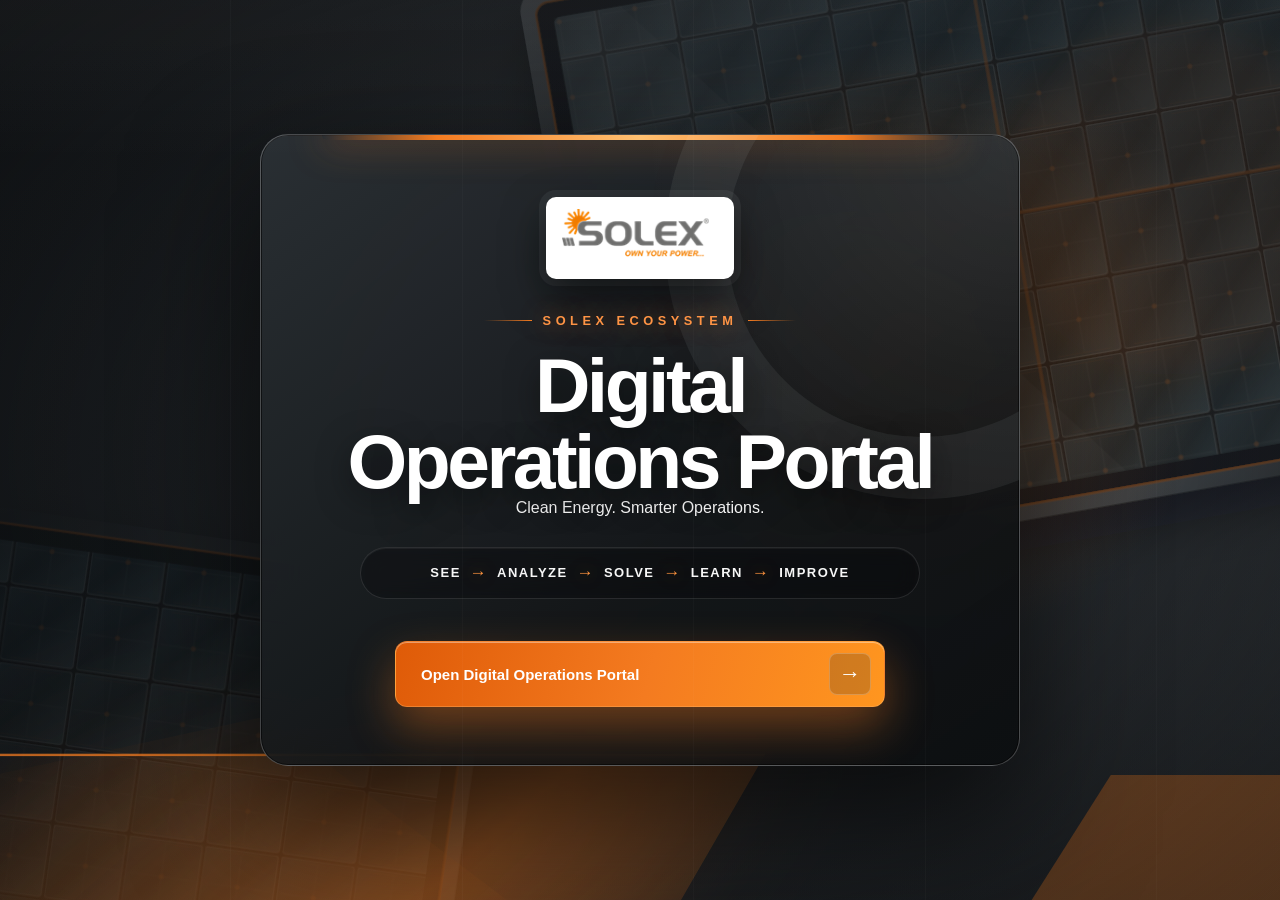
==== commit 6b608820: "Add files via upload" ====
--- a/launcher.html
+++ b/launcher.html
@@ -7,7 +7,7 @@
   <title>Launch Solex Digital Operations Portal</title>
   <link rel="stylesheet" href="assets/portal.css">
   <link rel="stylesheet" href="assets/orange-grey.css">
-  <link rel="stylesheet" href="assets/premium.css">
+  <link rel="stylesheet" href="assets/premium.css?v=13">
 </head>
 <body class="launcher-page">
   <main class="launcher-shell">
@@ -15,6 +15,7 @@
       <img class="launcher-brand-logo" src="assets/solex-logo.png" alt="Solex Energies">
       <span class="launcher-eyebrow">SOLEX ECOSYSTEM</span>
       <h1>Digital Operations Portal</h1>
+      <span class="launcher-claim">Clean Energy. Smarter Operations.</span>
       <p class="ecosystem-flow" aria-label="See, Analyze, Solve, Learn, Improve"><b>SEE</b><i>→</i><b>ANALYZE</b><i>→</i><b>SOLVE</b><i>→</i><b>LEARN</b><i>→</i><b>IMPROVE</b></p>
       <div class="launcher-actions">
         <button id="openPortalButton" class="launcher-button" type="button"><span>Open Digital Operations Portal</span><b aria-hidden="true">→</b></button>
--- a/assets/premium.css
+++ b/assets/premium.css
@@ -0,0 +1,1089 @@
+/* Solex Digital Operations Portal — V12 premium interface layer */
+
+:root {
+  --premium-orange: #f47b20;
+  --premium-orange-deep: #d95d08;
+  --premium-orange-soft: #fff1e7;
+  --premium-graphite: #202327;
+  --premium-charcoal: #2d3136;
+  --premium-slate: #69717a;
+  --premium-surface: #ffffff;
+  --premium-canvas: #f1f3f4;
+  --premium-line: #e1e4e7;
+  --premium-green: #07845f;
+  --premium-red: #bd3935;
+  --premium-shadow: 0 14px 38px rgba(26, 31, 36, .09);
+  --premium-shadow-hover: 0 24px 54px rgba(26, 31, 36, .16);
+  --premium-radius: 18px;
+}
+
+* {
+  scrollbar-color: #b8bdc1 #eceeef;
+  scrollbar-width: thin;
+}
+
+*::-webkit-scrollbar { width: 9px; height: 9px; }
+*::-webkit-scrollbar-track { background: #eceeef; }
+*::-webkit-scrollbar-thumb { border: 2px solid #eceeef; border-radius: 20px; background: #b8bdc1; }
+*::-webkit-scrollbar-thumb:hover { background: var(--premium-orange); }
+
+html { background: var(--premium-canvas); }
+
+body {
+  color: var(--premium-charcoal);
+  background:
+    radial-gradient(circle at 82% 3%, rgba(244, 123, 32, .09), transparent 26rem),
+    linear-gradient(135deg, #f6f7f7 0%, #e9ecee 100%);
+  -webkit-font-smoothing: antialiased;
+  text-rendering: optimizeLegibility;
+}
+
+button, a, input { -webkit-tap-highlight-color: transparent; }
+
+button:focus-visible,
+a:focus-visible,
+input:focus-visible {
+  outline: 3px solid rgba(244, 123, 32, .3);
+  outline-offset: 3px;
+}
+
+/* Launcher */
+
+.launcher-page {
+  background-color: #171a1d;
+  background-image:
+    radial-gradient(circle at 72% 38%, rgba(244, 123, 32, .28), transparent 28%),
+    linear-gradient(112deg, rgba(13, 15, 17, .82) 0%, rgba(28, 31, 34, .67) 48%, rgba(46, 49, 52, .48) 100%),
+    url("launcher-module-background.svg");
+  background-position: center;
+  background-size: cover;
+}
+
+.launcher-page::after {
+  content: "";
+  position: fixed;
+  inset: 0;
+  pointer-events: none;
+  background:
+    linear-gradient(180deg, rgba(255, 255, 255, .03), transparent 18%),
+    repeating-linear-gradient(90deg, transparent 0 18vw, rgba(255, 255, 255, .018) 18vw calc(18vw + 1px));
+  mix-blend-mode: screen;
+}
+
+.launcher-shell::before {
+  border-top-color: rgba(244, 123, 32, .88);
+  background: linear-gradient(120deg, transparent, rgba(244, 123, 32, .38) 62%, rgba(244, 123, 32, .08));
+  filter: drop-shadow(0 -28px 65px rgba(244, 123, 32, .28));
+}
+
+.launcher-card {
+  width: min(760px, 90vw);
+  border-color: rgba(255, 255, 255, .22);
+  border-radius: 28px;
+  background:
+    radial-gradient(circle at 100% 0, rgba(255, 255, 255, .09), transparent 38%),
+    linear-gradient(145deg, rgba(45, 50, 55, .88), rgba(18, 21, 23, .91) 62%, rgba(12, 14, 16, .94));
+  box-shadow:
+    0 52px 130px rgba(0, 0, 0, .68),
+    0 0 0 1px rgba(0, 0, 0, .55) inset,
+    0 1px 0 rgba(255, 255, 255, .18) inset;
+  backdrop-filter: blur(24px) saturate(130%);
+}
+
+.launcher-card::before {
+  right: 8%;
+  left: 8%;
+  height: 5px;
+  background: linear-gradient(90deg, transparent, #f47b20 18%, #ffc070 50%, #f47b20 82%, transparent);
+  box-shadow: 0 0 36px rgba(244, 123, 32, .9);
+}
+
+.launcher-card::after {
+  border-color: rgba(255, 255, 255, .06);
+  filter: drop-shadow(0 0 40px rgba(244, 123, 32, .12));
+}
+
+.launcher-brand-logo {
+  width: 188px !important;
+  margin-bottom: 28px;
+  border: 1px solid rgba(255, 255, 255, .72);
+  border-radius: 10px !important;
+  box-shadow: 0 18px 42px rgba(0, 0, 0, .55), 0 0 0 7px rgba(255, 255, 255, .06);
+}
+
+.launcher-eyebrow {
+  color: #ff9445;
+  text-shadow: 0 0 22px rgba(244, 123, 32, .55);
+}
+
+.launcher-card h1 {
+  max-width: 650px;
+  font-weight: 750;
+  letter-spacing: -3.5px;
+}
+
+.ecosystem-flow {
+  gap: 9px;
+  margin-top: 30px !important;
+  padding: 11px 17px;
+  border: 1px solid rgba(255, 255, 255, .11);
+  border-radius: 999px;
+  background: rgba(7, 9, 11, .33);
+  box-shadow: 0 1px 0 rgba(255, 255, 255, .05) inset;
+  backdrop-filter: blur(10px);
+}
+
+.ecosystem-flow b { color: #f7f7f7; letter-spacing: 1.5px; }
+.ecosystem-flow i { color: #ff943f; }
+
+.launcher-button {
+  min-height: 66px;
+  border-radius: 12px;
+  box-shadow: 0 20px 46px rgba(244, 123, 32, .4), 0 1px 0 rgba(255, 255, 255, .38) inset;
+}
+
+/* Login */
+
+.login-shell {
+  background: #f3f4f4;
+}
+
+.login-brand {
+  padding: clamp(36px, 4vw, 62px) clamp(44px, 7vw, 116px);
+  background-image:
+    radial-gradient(circle at 70% 42%, rgba(244, 123, 32, .16), transparent 31%),
+    linear-gradient(112deg, rgba(20, 22, 25, .95), rgba(47, 51, 56, .89) 58%, rgba(52, 56, 60, .78)),
+    url("solar-module-pattern.svg");
+  background-size: cover;
+  background-position: center;
+}
+
+.login-brand > img {
+  width: 190px;
+  border-radius: 9px;
+  box-shadow: 0 18px 46px rgba(0, 0, 0, .48), 0 0 0 6px rgba(255, 255, 255, .06);
+}
+
+.brand-copy { margin-top: clamp(80px, 14vh, 150px); }
+
+.brand-copy > span {
+  display: inline-flex;
+  align-items: center;
+  gap: 10px;
+  color: #ff9342;
+}
+
+.brand-copy > span::before {
+  content: "";
+  width: 30px;
+  height: 2px;
+  background: var(--premium-orange);
+  box-shadow: 0 0 12px rgba(244, 123, 32, .8);
+}
+
+.brand-copy h1 {
+  font-weight: 750;
+  letter-spacing: -3px;
+}
+
+.brand-flow,
+.hero-flow,
+.sidebar-flow {
+  display: flex;
+  align-items: center;
+  flex-wrap: wrap;
+}
+
+.brand-flow {
+  gap: 8px;
+  width: fit-content;
+  margin-top: 24px;
+  padding: 10px 15px;
+  border: 1px solid rgba(255, 255, 255, .15);
+  border-radius: 999px;
+  background: rgba(10, 12, 14, .34);
+  color: #f4f5f5;
+  backdrop-filter: blur(10px);
+}
+
+.brand-flow b,
+.hero-flow b,
+.sidebar-flow b {
+  font-size: 9px;
+  letter-spacing: 1.2px;
+}
+
+.brand-flow i,
+.hero-flow i,
+.sidebar-flow i {
+  color: var(--premium-orange);
+  font-style: normal;
+}
+
+.brand-stats { gap: 12px; margin-top: 25px; }
+
+.brand-stats div {
+  min-height: 72px;
+  border-color: rgba(255, 255, 255, .14);
+  border-radius: 13px;
+  background: linear-gradient(145deg, rgba(15, 18, 20, .55), rgba(255, 255, 255, .04));
+  box-shadow: 0 10px 28px rgba(0, 0, 0, .15), 0 1px 0 rgba(255, 255, 255, .07) inset;
+}
+
+.brand-stats strong { color: #ff963f; font-size: 20px; }
+
+.brand-pills { bottom: 44px; }
+
+.brand-pills b {
+  border-radius: 999px;
+  padding: 10px 18px;
+  background: rgba(12, 15, 17, .48);
+  box-shadow: 0 7px 20px rgba(0, 0, 0, .16);
+}
+
+.login-panel {
+  padding: 54px clamp(44px, 7.5vw, 118px);
+  border-top-width: 6px;
+  background:
+    radial-gradient(circle at 94% 4%, rgba(244, 123, 32, .13), transparent 28%),
+    linear-gradient(145deg, #fff, #f2f3f3);
+}
+
+.login-panel::before {
+  background-size: 46px 46px;
+  opacity: .72;
+}
+
+.login-panel > .eyebrow {
+  margin: 0;
+  color: var(--premium-orange-deep);
+}
+
+.login-panel h2 {
+  margin-top: 14px;
+  color: #22262a;
+  font-size: clamp(34px, 3vw, 44px);
+  font-weight: 750;
+  letter-spacing: -1.5px;
+}
+
+.login-panel .muted { margin-top: 8px; margin-bottom: 20px; }
+
+.login-online {
+  display: flex;
+  align-items: center;
+  gap: 8px;
+  margin: 0 0 8px;
+  padding: 9px 11px;
+  border: 1px solid rgba(7, 132, 95, .16);
+  border-radius: 10px;
+  background: rgba(7, 132, 95, .055);
+  color: #4d5b58;
+  font-size: 10px;
+}
+
+.login-online i {
+  width: 8px;
+  height: 8px;
+  border-radius: 50%;
+  background: #10ad78;
+  box-shadow: 0 0 0 4px rgba(16, 173, 120, .1), 0 0 12px rgba(16, 173, 120, .4);
+}
+
+.login-online b {
+  margin-left: auto;
+  color: var(--premium-green);
+  font-size: 9px;
+  letter-spacing: 1px;
+}
+
+.login-panel label { color: #4a5056; }
+
+.login-panel input {
+  height: 54px;
+  border: 1px solid #d0d4d7;
+  border-radius: 11px;
+  box-shadow: 0 1px 0 rgba(255, 255, 255, .8) inset;
+}
+
+.password-wrap button { right: 9px; top: 8px; color: var(--premium-orange-deep); }
+
+.primary-btn {
+  height: 56px;
+  border-radius: 11px;
+  letter-spacing: .1px;
+}
+
+.demo-box {
+  gap: 6px;
+  border-radius: 11px;
+  box-shadow: 0 8px 24px rgba(36, 40, 44, .05);
+}
+
+.security-note { color: #8a9299; }
+
+.login-features span {
+  border-color: #dde0e2;
+  background: rgba(255, 255, 255, .8);
+  box-shadow: 0 5px 14px rgba(30, 34, 38, .04);
+}
+
+/* Portal navigation and header */
+
+.sidebar {
+  width: 252px;
+  border-right: 3px solid var(--premium-orange);
+  background:
+    radial-gradient(circle at 15% 8%, rgba(244, 123, 32, .14), transparent 15rem),
+    linear-gradient(180deg, #202327 0%, #2a2e32 56%, #1e2124 100%);
+  box-shadow: 14px 0 38px rgba(20, 24, 28, .14);
+}
+
+.main-content { margin-left: 252px; }
+
+.sidebar-logo {
+  padding: 25px 27px 14px;
+}
+
+.sidebar-logo img {
+  width: 158px;
+  padding: 9px 12px;
+  border: 1px solid rgba(255, 255, 255, .54);
+  border-radius: 8px;
+  box-shadow: 0 12px 30px rgba(0, 0, 0, .34), 0 0 0 5px rgba(255, 255, 255, .045);
+}
+
+.sidebar h1 {
+  margin: 10px 27px 0;
+  font-size: 22px;
+  font-weight: 720;
+  letter-spacing: -.6px;
+}
+
+.sidebar > p { margin: 5px 27px 13px; color: #aeb5bb; }
+
+.sidebar-flow {
+  gap: 5px;
+  margin: 0 23px 19px;
+  padding: 8px 9px;
+  border: 1px solid rgba(255, 255, 255, .09);
+  border-radius: 8px;
+  color: #d9dcde;
+  background: rgba(255, 255, 255, .035);
+}
+
+.sidebar-flow b { font-size: 7px; }
+
+.sidebar nav {
+  padding: 13px 11px 0;
+  border-top-color: rgba(255, 255, 255, .09);
+}
+
+.sidebar nav button {
+  position: relative;
+  height: 52px;
+  margin-bottom: 4px;
+  border-radius: 10px;
+  padding: 0 14px;
+  color: #d7dadd;
+  font-size: 13px;
+  transition: transform .18s ease, background .18s ease, color .18s ease;
+}
+
+.sidebar nav button:hover {
+  transform: translateX(2px);
+  background: rgba(255, 255, 255, .07);
+}
+
+.sidebar nav button.active {
+  color: #fff;
+  background: linear-gradient(105deg, #de5d09, #f47b20);
+  box-shadow: 0 10px 24px rgba(244, 123, 32, .24), 0 1px 0 rgba(255, 255, 255, .22) inset;
+}
+
+.sidebar nav button.active::after {
+  content: "";
+  position: absolute;
+  right: -11px;
+  width: 3px;
+  height: 24px;
+  border-radius: 3px 0 0 3px;
+  background: #ffc37b;
+  box-shadow: 0 0 14px rgba(244, 123, 32, .8);
+}
+
+.nav-icon {
+  display: grid;
+  place-items: center;
+  width: 25px;
+  height: 25px;
+  border-radius: 7px;
+  color: #ff9b4f;
+  background: rgba(244, 123, 32, .09);
+  font-size: 14px;
+}
+
+.sidebar nav button.active .nav-icon { color: #fff; background: rgba(255, 255, 255, .16); }
+
+.sidebar-footer {
+  right: 20px;
+  bottom: 22px;
+  left: 24px;
+  padding: 12px;
+  border: 1px solid rgba(255, 255, 255, .08);
+  border-radius: 10px;
+  background: rgba(255, 255, 255, .035);
+}
+
+.topbar {
+  height: 82px;
+  margin: 18px 22px;
+  padding: 0 22px;
+  border: 1px solid rgba(255, 255, 255, .9);
+  border-top: 4px solid var(--premium-orange);
+  border-radius: 15px;
+  background: rgba(255, 255, 255, .9);
+  box-shadow: 0 12px 35px rgba(29, 34, 39, .09), 0 1px 0 rgba(255, 255, 255, .9) inset;
+  backdrop-filter: blur(18px) saturate(125%);
+}
+
+.topbar h2 {
+  color: #25292d;
+  font-size: 23px;
+  font-weight: 720;
+  letter-spacing: -.7px;
+}
+
+.topbar small { display: block; margin-top: 3px; }
+
+.menu-button {
+  border: 1px solid #e4e6e8;
+  border-radius: 10px;
+  background: linear-gradient(145deg, #fff, #eff1f2);
+  box-shadow: 0 7px 17px rgba(29, 34, 39, .08);
+}
+
+.live-badge {
+  padding: 7px 10px;
+  border: 1px solid rgba(7, 132, 95, .13);
+  border-radius: 999px;
+  background: rgba(7, 132, 95, .055);
+}
+
+.live-badge i { box-shadow: 0 0 0 4px rgba(34, 185, 121, .1), 0 0 9px rgba(34, 185, 121, .35); }
+
+.user-chip > span {
+  width: 40px;
+  height: 40px;
+  border: 2px solid #fff;
+  background: linear-gradient(145deg, #3b4045, #202327);
+  box-shadow: 0 7px 18px rgba(27, 31, 35, .18);
+}
+
+.close-portal-button,
+.logout-button {
+  min-height: 39px;
+  border-radius: 9px;
+  font-size: 11px;
+  font-weight: 700;
+  transition: transform .18s ease, box-shadow .18s ease;
+}
+
+.close-portal-button {
+  border-color: #d7dade;
+  color: #4d5359;
+  background: linear-gradient(145deg, #fff, #eceeef);
+}
+
+.close-portal-button:hover { color: #fff; }
+
+.logout-button {
+  background: linear-gradient(145deg, #d74843, #ae302d);
+  box-shadow: 0 8px 18px rgba(189, 57, 53, .18);
+}
+
+.close-portal-button:hover,
+.logout-button:hover { transform: translateY(-1px); }
+
+/* Portal dashboard */
+
+.workspace { padding: 0 22px 34px; }
+
+.welcome-banner {
+  min-height: 244px;
+  padding: 42px 6%;
+  border: 1px solid rgba(255, 255, 255, .6);
+  border-radius: 20px;
+  background-image:
+    radial-gradient(circle at 37% 20%, rgba(244, 123, 32, .18), transparent 30%),
+    linear-gradient(105deg, rgba(29, 32, 35, .97) 0%, rgba(67, 72, 77, .91) 57%, rgba(238, 239, 239, .96) 57.2%),
+    url("solar-module-pattern.svg");
+  box-shadow: 0 20px 50px rgba(29, 34, 39, .14), 0 1px 0 rgba(255, 255, 255, .45) inset;
+}
+
+.welcome-banner::before {
+  content: "";
+  position: absolute;
+  inset: 0 auto 0 0;
+  width: 5px;
+  background: linear-gradient(180deg, #ffac5d, var(--premium-orange), #d45606);
+  box-shadow: 0 0 22px rgba(244, 123, 32, .45);
+}
+
+.welcome-banner::after { opacity: .88; }
+
+.welcome-banner span { color: #ff9b4d; letter-spacing: 2.5px; }
+
+.welcome-banner h2 {
+  margin: 13px 0 8px;
+  font-size: clamp(31px, 3vw, 42px);
+  font-weight: 680;
+  letter-spacing: -1.5px;
+}
+
+.welcome-banner p { max-width: 620px; color: #e2e5e7; }
+
+.hero-flow {
+  gap: 7px;
+  width: fit-content;
+  margin-top: 22px;
+  padding: 9px 13px;
+  border: 1px solid rgba(255, 255, 255, .13);
+  border-radius: 999px;
+  color: #f5f6f6;
+  background: rgba(9, 11, 13, .3);
+  backdrop-filter: blur(8px);
+}
+
+.banner-mark {
+  margin-right: 60px;
+  padding: 17px 22px;
+  border: 1px solid rgba(47, 51, 55, .08);
+  border-radius: 14px;
+  background: rgba(255, 255, 255, .55);
+  box-shadow: 0 12px 30px rgba(30, 34, 38, .07);
+  backdrop-filter: blur(10px);
+}
+
+.banner-mark strong { color: #25292d; font-size: 35px; letter-spacing: 1px; }
+
+.kpi-grid { gap: 16px; margin-top: 20px; }
+
+.kpi-grid article {
+  position: relative;
+  min-height: 137px;
+  overflow: hidden;
+  border: 1px solid #e2e5e7;
+  border-top: 0;
+  border-radius: 16px;
+  padding: 20px 20px 17px;
+  background: linear-gradient(145deg, #fff, #fafbfb);
+  box-shadow: var(--premium-shadow);
+  transition: transform .2s ease, box-shadow .2s ease, border-color .2s ease;
+}
+
+.kpi-grid article::before {
+  content: "";
+  position: absolute;
+  inset: 0 0 auto;
+  height: 4px;
+  background: linear-gradient(90deg, #d95d08, #f47b20, #ffb15f);
+}
+
+.kpi-grid article::after {
+  content: "";
+  position: absolute;
+  top: -54px;
+  right: -48px;
+  width: 118px;
+  height: 118px;
+  border: 18px solid rgba(244, 123, 32, .045);
+  border-radius: 50%;
+}
+
+.kpi-grid article:hover {
+  transform: translateY(-4px);
+  border-color: rgba(244, 123, 32, .3);
+  box-shadow: var(--premium-shadow-hover);
+}
+
+.kpi-label {
+  position: relative;
+  z-index: 1;
+  display: flex;
+  align-items: center;
+  gap: 8px;
+}
+
+.kpi-label i {
+  display: grid;
+  place-items: center;
+  width: 27px;
+  height: 27px;
+  border-radius: 8px;
+  color: var(--premium-orange-deep);
+  background: var(--premium-orange-soft);
+  font-style: normal;
+}
+
+.kpi-grid .kpi-label span { color: #646b72; font-weight: 650; }
+
+.kpi-grid b { position: relative; z-index: 1; margin: 9px 0 4px; color: #24282c; font-size: 27px; }
+
+.kpi-grid .green { color: var(--premium-green); }
+
+.kpi-grid article > em {
+  position: absolute;
+  right: 15px;
+  bottom: 14px;
+  padding: 4px 7px;
+  border: 1px solid #e5e7e9;
+  border-radius: 999px;
+  color: #7b8288;
+  background: #f8f9f9;
+  font-size: 7px;
+  font-style: normal;
+  font-weight: 850;
+  letter-spacing: .7px;
+}
+
+.kpi-grid article > em.live-em { border-color: rgba(7, 132, 95, .16); color: var(--premium-green); background: rgba(7, 132, 95, .055); }
+
+.section-heading { margin: 33px 3px 15px; }
+
+.section-heading small,
+.panel-heading > span,
+.page-eyebrow {
+  color: var(--premium-orange-deep);
+  font-size: 9px;
+  font-weight: 850;
+  letter-spacing: 1.5px;
+}
+
+.section-heading h3 { color: #24282c; font-size: 24px; letter-spacing: -.7px; }
+
+.section-heading p {
+  padding: 7px 10px;
+  border: 1px solid #e1e4e6;
+  border-radius: 999px;
+  background: rgba(255, 255, 255, .65);
+}
+
+.app-grid { gap: 18px; }
+
+.app-card {
+  position: relative;
+  overflow: hidden;
+  border: 1px solid #e2e5e7;
+  border-bottom: 0;
+  border-radius: 18px;
+  padding: 24px;
+  background:
+    radial-gradient(circle at 100% 0, rgba(244, 123, 32, .07), transparent 11rem),
+    linear-gradient(145deg, #fff, #fafbfb);
+  box-shadow: var(--premium-shadow);
+  transition: transform .22s ease, box-shadow .22s ease, border-color .22s ease;
+}
+
+.app-card::after {
+  content: "";
+  position: absolute;
+  inset: auto 0 0;
+  height: 4px;
+  background: linear-gradient(90deg, #d95d08, #f47b20, #ffb15f);
+}
+
+.app-card:hover {
+  transform: translateY(-6px);
+  border-color: rgba(244, 123, 32, .35);
+  box-shadow: var(--premium-shadow-hover);
+}
+
+.app-card-head { display: flex; align-items: flex-start; justify-content: space-between; }
+
+.app-icon,
+.app-card.orange .app-icon,
+.app-card.navy .app-icon {
+  width: 54px;
+  height: 54px;
+  border: 1px solid rgba(244, 123, 32, .12);
+  border-radius: 14px;
+  background: linear-gradient(145deg, #fff5ed, #ffe7d5);
+  box-shadow: 0 8px 20px rgba(244, 123, 32, .12), 0 1px 0 #fff inset;
+}
+
+.access-pill {
+  padding: 6px 9px;
+  border: 1px solid rgba(7, 132, 95, .15);
+  border-radius: 999px;
+  color: var(--premium-green);
+  background: rgba(7, 132, 95, .055);
+  font-size: 7px;
+  letter-spacing: .8px;
+}
+
+.app-card.locked .access-pill { border-color: #d7dade; color: #757c82; background: #f1f3f4; }
+
+.app-card > span { margin-top: 21px; color: var(--premium-orange-deep); letter-spacing: 1.3px; }
+
+.app-card h3 { margin-top: 7px; color: #25292d; font-size: 23px; letter-spacing: -.6px; }
+
+.app-card p { min-height: 57px; color: #70777e; }
+
+.card-footer { padding-top: 17px; margin-top: 16px; }
+
+.card-footer button {
+  min-height: 35px;
+  border-radius: 8px;
+  padding: 8px 12px;
+  background: linear-gradient(105deg, #dd5d09, #f47b20) !important;
+  box-shadow: 0 8px 18px rgba(244, 123, 32, .2);
+  font-weight: 700;
+  transition: transform .17s ease, box-shadow .17s ease;
+}
+
+.card-footer button:hover:not(:disabled) { transform: translateY(-2px); box-shadow: 0 12px 24px rgba(244, 123, 32, .3); }
+
+.app-card.locked { filter: grayscale(.72); opacity: .62; }
+.app-card.locked .card-footer button { background: #8c949b !important; box-shadow: none; }
+
+.bottom-grid { gap: 18px; margin-top: 22px; }
+
+.info-panel,
+.page-card {
+  border: 1px solid #e1e4e6;
+  border-top: 0;
+  border-radius: 18px;
+  background: linear-gradient(145deg, rgba(255, 255, 255, .98), rgba(249, 250, 250, .97));
+  box-shadow: var(--premium-shadow);
+}
+
+.info-panel { position: relative; overflow: hidden; padding: 23px; }
+
+.info-panel::before,
+.page-card::before {
+  content: "";
+  position: absolute;
+  inset: 0 0 auto;
+  height: 3px;
+  background: linear-gradient(90deg, var(--premium-orange), #ffb260, transparent 75%);
+}
+
+.panel-heading h3 { margin: 5px 0 17px; color: #272b2f; font-size: 17px; }
+
+.quick-grid button {
+  position: relative;
+  align-items: center;
+  min-height: 74px;
+  border-color: #e1e4e6;
+  border-radius: 12px;
+  background: linear-gradient(145deg, #fff, #f3f5f5);
+  box-shadow: 0 7px 18px rgba(28, 33, 37, .055);
+  transition: transform .18s ease, border-color .18s ease, box-shadow .18s ease;
+}
+
+.quick-grid button:hover {
+  transform: translateY(-3px);
+  border-color: rgba(244, 123, 32, .35);
+  box-shadow: 0 12px 25px rgba(28, 33, 37, .1);
+}
+
+.quick-grid button > i {
+  margin-left: auto;
+  color: var(--premium-orange);
+  font-style: normal;
+}
+
+.activity { align-items: center; padding: 12px 0; }
+
+.activity i { flex: 0 0 9px; width: 9px; height: 9px; box-shadow: 0 0 0 4px rgba(244, 123, 32, .08); }
+.activity i.blue { background: #555d64; box-shadow: 0 0 0 4px rgba(85, 93, 100, .08); }
+
+.activity p { flex: 1; }
+
+.activity > em {
+  padding: 4px 7px;
+  border: 1px solid rgba(7, 132, 95, .12);
+  border-radius: 999px;
+  color: var(--premium-green);
+  background: rgba(7, 132, 95, .045);
+  font-size: 7px;
+  font-style: normal;
+  font-weight: 800;
+  letter-spacing: .6px;
+}
+
+/* Profile and administration */
+
+.page-card {
+  position: relative;
+  min-height: 460px;
+  overflow: hidden;
+  padding: 30px;
+}
+
+.page-card h2 {
+  margin: 7px 0 5px;
+  color: #25292d;
+  font-size: 30px;
+  letter-spacing: -1px;
+}
+
+.page-intro { margin: 0; color: #777e84; }
+
+.profile-details { gap: 14px; margin-top: 28px; }
+
+.profile-details div {
+  min-height: 86px;
+  border: 1px solid #e3e6e8;
+  border-radius: 13px;
+  padding: 18px;
+  background: linear-gradient(145deg, #fff, #f4f6f6);
+  box-shadow: 0 8px 20px rgba(28, 33, 37, .045);
+}
+
+.profile-details div::before {
+  content: "";
+  display: block;
+  width: 28px;
+  height: 3px;
+  margin-bottom: 11px;
+  border-radius: 99px;
+  background: var(--premium-orange);
+}
+
+.profile-details b { color: #2d3135; }
+
+.admin-notice {
+  margin-top: 22px;
+  padding: 12px 15px;
+  border: 1px solid rgba(244, 123, 32, .18);
+  border-left: 4px solid var(--premium-orange);
+  border-radius: 10px;
+  color: #655548;
+  background: #fff7f0;
+  font-size: 11px;
+}
+
+.table-wrap {
+  overflow: hidden;
+  overflow-x: auto;
+  border: 1px solid #e1e4e6;
+  border-radius: 13px;
+  box-shadow: 0 8px 22px rgba(28, 33, 37, .05);
+}
+
+table { min-width: 760px; background: #fff; }
+
+th {
+  border-color: #34393d;
+  background: linear-gradient(145deg, #34393d, #24282c);
+  font-size: 10px;
+  letter-spacing: .4px;
+}
+
+td { color: #60676e; }
+tbody tr:hover { background: #fff7f0; }
+
+/* Embedded applications: full canvas with a bottom control dock */
+
+body.app-open .app-frame-view.active-view {
+  grid-template-rows: minmax(0, 1fr) 62px;
+  background: #15181b;
+}
+
+body.app-open .frame-toolbar {
+  height: 62px;
+  padding: 0 15px;
+  gap: 13px;
+  border-top: 3px solid var(--premium-orange);
+  background:
+    linear-gradient(90deg, rgba(255, 255, 255, .035), transparent 38%),
+    rgba(28, 31, 34, .97);
+  box-shadow: 0 -13px 32px rgba(0, 0, 0, .38), 0 1px 0 rgba(255, 255, 255, .07) inset;
+}
+
+body.app-open .frame-toolbar::before {
+  content: "";
+  position: absolute;
+  top: -3px;
+  right: 36%;
+  left: 36%;
+  height: 3px;
+  background: #ffad5d;
+  box-shadow: 0 0 18px rgba(244, 123, 32, .65);
+}
+
+body.app-open .frame-toolbar button {
+  min-height: 38px;
+  border-radius: 9px;
+  padding: 8px 13px;
+}
+
+body.app-open .frame-toolbar #backButton {
+  background: linear-gradient(105deg, #df5d08, #f47b20);
+  box-shadow: 0 7px 18px rgba(244, 123, 32, .22);
+}
+
+body.app-open .frame-toolbar div b { font-size: 12px; }
+body.app-open .frame-toolbar div small { color: #aeb5ba; font-size: 9px; }
+
+body.app-open .frame-toolbar a {
+  padding: 8px 11px;
+  border: 1px solid rgba(255, 255, 255, .12);
+  border-radius: 8px;
+  color: #e7e9ea;
+  background: rgba(255, 255, 255, .045);
+}
+
+.app-menu-button {
+  border: 1px solid rgba(255, 255, 255, .12) !important;
+  border-radius: 9px !important;
+  background: linear-gradient(145deg, #464b4f, #303438) !important;
+}
+
+.app-open .frame-toolbar .app-close-portal-button {
+  border-color: rgba(241, 96, 88, .3);
+  background: linear-gradient(145deg, #c5413b, #982b28);
+  box-shadow: 0 7px 18px rgba(170, 45, 41, .2);
+}
+
+.toast {
+  right: 28px;
+  bottom: 28px;
+  border-left-width: 4px;
+  border-radius: 11px;
+  background: rgba(27, 30, 33, .96);
+  box-shadow: 0 16px 42px rgba(0, 0, 0, .3);
+  backdrop-filter: blur(14px);
+}
+
+/* Progressive motion */
+
+.welcome-banner,
+.page-card { animation: premium-rise .48s cubic-bezier(.2, .8, .2, 1) both; }
+.kpi-grid article { animation: premium-rise .48s cubic-bezier(.2, .8, .2, 1) both; }
+.kpi-grid article:nth-child(2) { animation-delay: .05s; }
+.kpi-grid article:nth-child(3) { animation-delay: .1s; }
+.kpi-grid article:nth-child(4) { animation-delay: .15s; }
+.app-card { animation: premium-rise .5s cubic-bezier(.2, .8, .2, 1) both; }
+.app-card:nth-child(2) { animation-delay: .07s; }
+.app-card:nth-child(3) { animation-delay: .14s; }
+.info-panel { animation: premium-rise .48s .12s cubic-bezier(.2, .8, .2, 1) both; }
+
+@keyframes premium-rise {
+  from { opacity: 0; transform: translateY(14px); }
+  to { opacity: 1; transform: none; }
+}
+
+/* Responsive refinement */
+
+@media (max-width: 1220px) {
+  .sidebar { width: 235px; }
+  .main-content { margin-left: 235px; }
+  .app-card { padding: 21px; }
+  .banner-mark { margin-right: 35px; }
+  .user-chip { margin-left: 13px; padding-left: 13px; }
+  .close-portal-button { margin-left: 10px; }
+  .logout-button { margin-left: 9px; }
+}
+
+@media (max-width: 1050px) {
+  .login-brand { padding-right: 6%; padding-left: 6%; }
+  .brand-copy h1 { font-size: 46px; }
+  .brand-stats { grid-template-columns: 1fr; max-width: 300px; }
+  .brand-stats div { min-height: 0; }
+  .brand-pills { position: relative; bottom: auto; margin-top: 30px; }
+  .welcome-banner { min-height: 225px; }
+  .quick-grid { grid-template-columns: 1fr; }
+  .quick-grid button { min-height: 64px; }
+}
+
+@media (max-width: 760px) {
+  .login-panel { padding: 34px 7%; }
+  .login-panel h2 { font-size: 35px; }
+  .mobile-logo img { width: 165px; padding: 9px 12px; border-radius: 8px; background: #fff; box-shadow: 0 9px 24px rgba(27, 31, 35, .13); }
+
+  .sidebar {
+    width: min(285px, 86vw);
+    box-shadow: 18px 0 55px rgba(0, 0, 0, .4);
+  }
+
+  .main-content,
+  body:not(.sidebar-collapsed) .main-content { margin-left: 0; }
+
+  .topbar {
+    height: 70px;
+    margin: 8px;
+    padding: 0 11px;
+    border-radius: 12px;
+  }
+
+  .topbar h2 { font-size: 16px; letter-spacing: -.3px; }
+  .topbar small { max-width: 165px; overflow: hidden; text-overflow: ellipsis; white-space: nowrap; }
+  .menu-button { width: 38px; height: 38px; margin-right: 9px; }
+  .user-chip { margin-left: 8px; padding-left: 8px; }
+  .user-chip > span { width: 35px; height: 35px; }
+  .close-portal-button { min-width: 38px; min-height: 38px; }
+  .logout-button { padding: 8px 10px; }
+
+  .workspace { padding: 0 8px 22px; }
+
+  .welcome-banner {
+    min-height: 230px;
+    padding: 29px 24px;
+    border-radius: 16px;
+    background-image:
+      radial-gradient(circle at 90% 10%, rgba(244, 123, 32, .24), transparent 45%),
+      linear-gradient(135deg, #22262a, #474c51),
+      url("solar-module-pattern.svg");
+  }
+
+  .welcome-banner h2 { font-size: 27px; }
+  .welcome-banner p { line-height: 1.55; }
+  .hero-flow { gap: 5px; padding: 8px 10px; }
+  .hero-flow b { font-size: 7px; }
+
+  .kpi-grid { gap: 9px; }
+  .kpi-grid article { min-height: 130px; padding: 17px 14px 14px; border-radius: 13px; }
+  .kpi-grid b { font-size: 23px; }
+  .kpi-grid .text-kpi { font-size: 14px; }
+  .kpi-grid article > em { display: none; }
+  .kpi-label i { width: 24px; height: 24px; }
+
+  .section-heading { align-items: flex-start; margin-top: 27px; }
+  .section-heading h3 { font-size: 22px; }
+  .section-heading p { display: none; }
+  .app-card { border-radius: 15px; }
+  .bottom-grid { margin-top: 14px; }
+  .info-panel { border-radius: 15px; }
+  .page-card { padding: 23px 18px; border-radius: 15px; }
+
+  body.app-open .app-frame-view.active-view { grid-template-rows: minmax(0, 1fr) 58px; }
+  body.app-open .frame-toolbar { height: 58px; padding: 0 8px; gap: 7px; }
+  body.app-open .frame-toolbar #backButton { padding: 8px 10px; font-size: 10px; }
+  body.app-open .frame-toolbar .app-close-portal-button { margin-left: auto; padding: 8px 10px; font-size: 0; }
+  body.app-open .frame-toolbar .app-close-portal-button::after { content: "Close ×"; font-size: 10px; }
+  .app-menu-button { flex-basis: 37px; width: 37px; }
+}
+
+@media (max-width: 520px) {
+  .launcher-card { width: min(94vw, 760px); padding-right: 19px; padding-left: 19px; }
+  .launcher-card h1 { font-size: clamp(39px, 13vw, 56px); }
+  .ecosystem-flow { gap: 5px; padding: 9px 10px; }
+  .ecosystem-flow b { font-size: 8px; }
+  .launcher-button { padding-left: 17px; font-size: 12px; }
+  .login-online span { font-size: 9px; }
+  .kpi-grid { grid-template-columns: 1fr; }
+  .kpi-grid article { min-height: 116px; }
+  .profile-details { grid-template-columns: 1fr; }
+}
+
+@media (prefers-reduced-motion: reduce) {
+  *, *::before, *::after {
+    scroll-behavior: auto !important;
+    animation-duration: .01ms !important;
+    animation-iteration-count: 1 !important;
+    transition-duration: .01ms !important;
+  }
+}
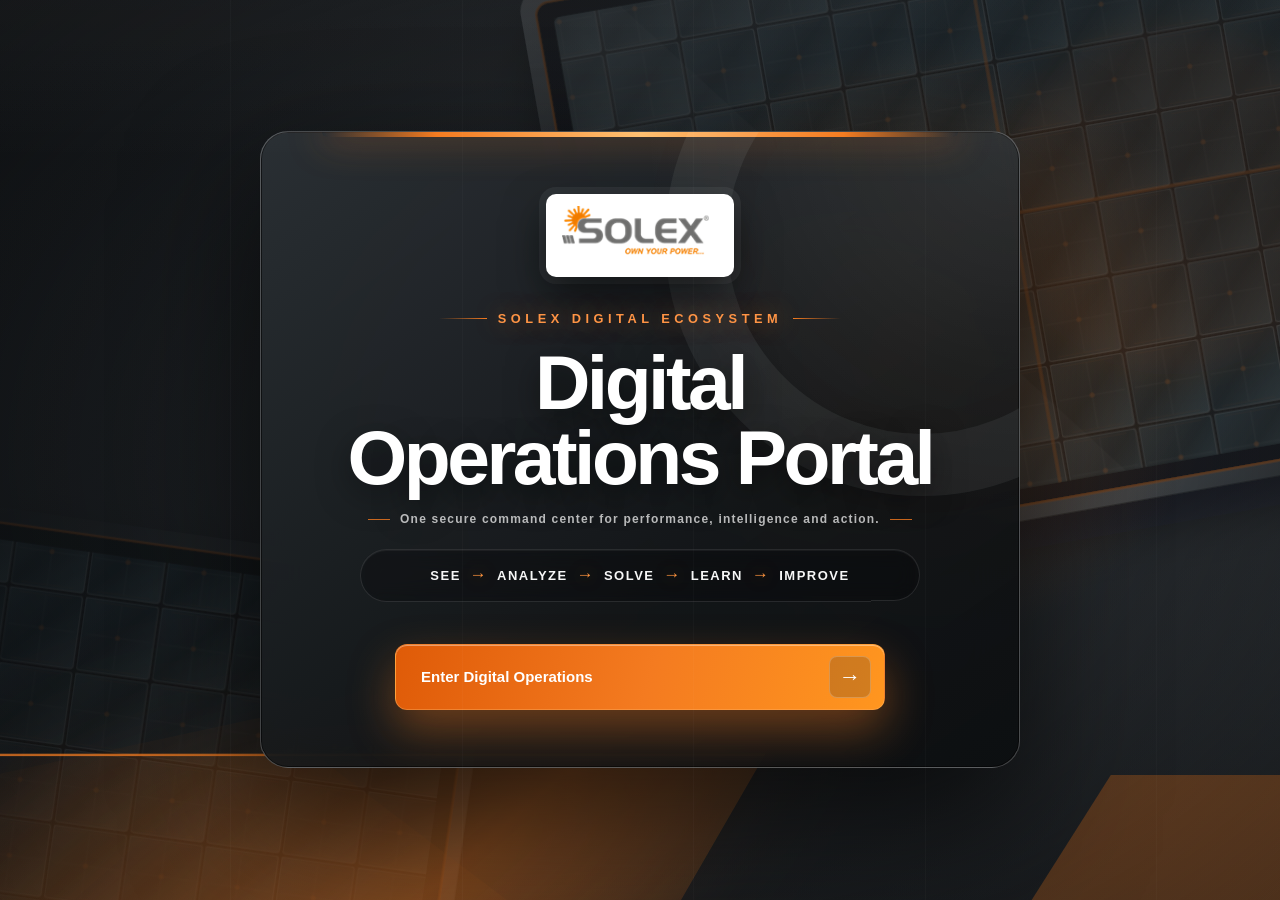
==== commit b3ac50d7: "Add files via upload" ====
--- a/launcher.html
+++ b/launcher.html
@@ -7,18 +7,18 @@
   <title>Launch Solex Digital Operations Portal</title>
   <link rel="stylesheet" href="assets/portal.css">
   <link rel="stylesheet" href="assets/orange-grey.css">
-  <link rel="stylesheet" href="assets/premium.css?v=13">
+  <link rel="stylesheet" href="assets/premium.css?v=14">
 </head>
 <body class="launcher-page">
   <main class="launcher-shell">
     <section class="launcher-card">
       <img class="launcher-brand-logo" src="assets/solex-logo.png" alt="Solex Energies">
-      <span class="launcher-eyebrow">SOLEX ECOSYSTEM</span>
+      <span class="launcher-eyebrow">SOLEX DIGITAL ECOSYSTEM</span>
       <h1>Digital Operations Portal</h1>
-      <span class="launcher-claim">Clean Energy. Smarter Operations.</span>
+      <span class="launcher-claim">One secure command center for performance, intelligence and action.</span>
       <p class="ecosystem-flow" aria-label="See, Analyze, Solve, Learn, Improve"><b>SEE</b><i>→</i><b>ANALYZE</b><i>→</i><b>SOLVE</b><i>→</i><b>LEARN</b><i>→</i><b>IMPROVE</b></p>
       <div class="launcher-actions">
-        <button id="openPortalButton" class="launcher-button" type="button"><span>Open Digital Operations Portal</span><b aria-hidden="true">→</b></button>
+        <button id="openPortalButton" class="launcher-button" type="button"><span>Enter Digital Operations</span><b aria-hidden="true">→</b></button>
         <a id="launcherFallback" class="launcher-fallback" href="index.html?standalone=1" target="_blank">Popup blocked — open portal in a new tab</a>
       </div>
       <p id="launcherMessage" class="launcher-message" aria-live="polite"></p>
--- a/assets/premium.css
+++ b/assets/premium.css
@@ -1087,3 +1087,426 @@
     transition-duration: .01ms !important;
   }
 }
+
+/* V13 — Solex signature refinement */
+
+.demo-box { display: none !important; }
+
+.brand-corner {
+  position: absolute;
+  top: clamp(57px, 6vw, 82px);
+  left: clamp(250px, 22vw, 335px);
+  z-index: 2;
+  display: grid;
+  gap: 5px;
+  padding-left: 18px;
+  border-left: 2px solid var(--premium-orange);
+}
+
+.brand-corner span {
+  color: #ff9b50;
+  font-size: 8px;
+  font-weight: 900;
+  letter-spacing: 2px;
+}
+
+.brand-corner b {
+  color: rgba(255, 255, 255, .86);
+  font-size: 11px;
+  font-weight: 600;
+  letter-spacing: .2px;
+}
+
+.login-brand {
+  box-shadow: 18px 0 56px rgba(26, 29, 32, .13);
+}
+
+.login-brand::before {
+  border-color: rgba(255, 255, 255, .065);
+  box-shadow: 0 0 90px rgba(244, 123, 32, .1);
+}
+
+.brand-copy h1 {
+  background: linear-gradient(112deg, #fff 5%, #f4f4f4 55%, #dfe1e2 100%);
+  -webkit-background-clip: text;
+  background-clip: text;
+  color: transparent;
+}
+
+.brand-copy p {
+  position: relative;
+  padding-left: 17px;
+  border-left: 2px solid rgba(244, 123, 32, .75);
+}
+
+.brand-stats div {
+  position: relative;
+  overflow: hidden;
+}
+
+.brand-stats div::after {
+  content: "";
+  position: absolute;
+  right: -24px;
+  bottom: -31px;
+  width: 70px;
+  height: 70px;
+  border: 10px solid rgba(255, 255, 255, .04);
+  border-radius: 50%;
+}
+
+.login-panel {
+  overflow: hidden;
+  box-shadow: -18px 0 55px rgba(19, 23, 27, .08);
+}
+
+.login-panel::after {
+  content: "";
+  position: absolute;
+  right: -135px;
+  bottom: -160px;
+  z-index: 0;
+  width: 360px;
+  height: 360px;
+  border: 54px solid rgba(244, 123, 32, .045);
+  border-radius: 50%;
+  pointer-events: none;
+}
+
+.login-suite-mark {
+  display: flex;
+  align-items: center;
+  gap: 8px;
+  width: fit-content;
+  margin-bottom: 29px;
+  padding: 7px 9px;
+  border: 1px solid #e2e5e7;
+  border-radius: 999px;
+  color: #60676d;
+  background: rgba(255, 255, 255, .76);
+  box-shadow: 0 8px 22px rgba(28, 33, 37, .05);
+  font-size: 8px;
+  font-weight: 800;
+  letter-spacing: 1px;
+}
+
+.login-suite-mark i {
+  width: 8px;
+  height: 8px;
+  border: 2px solid #ffd3b2;
+  border-radius: 50%;
+  background: var(--premium-orange);
+  box-shadow: 0 0 10px rgba(244, 123, 32, .42);
+}
+
+.login-suite-mark b {
+  margin-left: 5px;
+  padding: 4px 7px;
+  border-radius: 999px;
+  color: #fff;
+  background: #303438;
+  font-size: 7px;
+  letter-spacing: .8px;
+}
+
+.login-online {
+  min-height: 38px;
+  margin-bottom: 11px;
+  border-color: rgba(7, 132, 95, .2);
+  background: linear-gradient(90deg, rgba(7, 132, 95, .07), rgba(255, 255, 255, .62));
+}
+
+.login-panel input {
+  border-color: #d1d6d9;
+  background: rgba(255, 255, 255, .88);
+  box-shadow:
+    0 8px 24px rgba(29, 34, 39, .045),
+    0 1px 0 #fff inset;
+}
+
+.login-panel input:hover { border-color: #babfc3; }
+
+.primary-btn {
+  position: relative;
+  overflow: hidden;
+  box-shadow: 0 17px 36px rgba(244, 123, 32, .3), 0 1px 0 rgba(255, 255, 255, .4) inset;
+}
+
+.primary-btn::after {
+  content: "→";
+  position: absolute;
+  right: 20px;
+  color: rgba(255, 255, 255, .88);
+  font-size: 19px;
+  transition: transform .2s ease;
+}
+
+.primary-btn:hover::after { transform: translateX(4px); }
+
+.access-assurance {
+  display: grid;
+  grid-template-columns: 42px minmax(0, 1fr) auto;
+  align-items: center;
+  gap: 12px;
+  margin-top: 10px;
+  padding: 13px 14px;
+  border: 1px solid #e1e5e7;
+  border-left: 4px solid var(--premium-orange);
+  border-radius: 12px;
+  background:
+    linear-gradient(110deg, rgba(255, 245, 237, .86), rgba(255, 255, 255, .9)),
+    #fff;
+  box-shadow: 0 11px 28px rgba(29, 34, 39, .065);
+}
+
+.assurance-icon {
+  display: grid;
+  place-items: center;
+  width: 42px;
+  height: 42px;
+  border: 1px solid rgba(244, 123, 32, .18);
+  border-radius: 11px;
+  color: var(--premium-orange);
+  background: #fff;
+  box-shadow: 0 7px 18px rgba(244, 123, 32, .1);
+  font-size: 14px;
+}
+
+.access-assurance div b,
+.access-assurance div small { display: block; }
+
+.access-assurance div b {
+  color: #32373b;
+  font-size: 11px;
+}
+
+.access-assurance div small {
+  margin-top: 4px;
+  color: #7e858b;
+  font-size: 9px;
+  line-height: 1.45;
+}
+
+.access-assurance em {
+  padding: 6px 8px;
+  border: 1px solid rgba(7, 132, 95, .14);
+  border-radius: 999px;
+  color: var(--premium-green);
+  background: rgba(7, 132, 95, .055);
+  font-size: 7px;
+  font-style: normal;
+  font-weight: 900;
+  letter-spacing: .8px;
+}
+
+.security-note { margin-top: 18px; }
+
+.login-signature {
+  display: flex;
+  align-items: center;
+  justify-content: space-between;
+  margin-top: 17px;
+  padding-top: 14px;
+  border-top: 1px solid #e2e5e7;
+  color: #9ba1a6;
+  font-size: 8px;
+  letter-spacing: .4px;
+}
+
+.login-signature b {
+  color: var(--premium-orange-deep);
+  font-size: 7px;
+  letter-spacing: 1.4px;
+}
+
+.launcher-claim {
+  position: relative;
+  z-index: 1;
+  display: block;
+  margin-top: 17px;
+  color: rgba(255, 255, 255, .7);
+  font-size: 12px;
+  font-weight: 600;
+  letter-spacing: 1.2px;
+}
+
+.launcher-claim::before,
+.launcher-claim::after {
+  content: "";
+  display: inline-block;
+  width: 22px;
+  height: 1px;
+  margin: 0 10px 3px;
+  background: rgba(244, 123, 32, .8);
+}
+
+.launcher-card h1 { margin-top: 19px; }
+.ecosystem-flow { margin-top: 23px !important; }
+
+.sidebar-claim {
+  width: fit-content;
+  margin: 0 27px 14px;
+  padding: 6px 9px;
+  border: 1px solid rgba(244, 123, 32, .2);
+  border-radius: 999px;
+  color: #ff9d52;
+  background: rgba(244, 123, 32, .07);
+  font-size: 7px;
+  font-weight: 850;
+  letter-spacing: 1px;
+  text-transform: uppercase;
+}
+
+.topbar-title > span {
+  display: block;
+  margin-bottom: 2px;
+  color: var(--premium-orange-deep);
+  font-size: 7px;
+  font-weight: 900;
+  letter-spacing: 1.6px;
+}
+
+.topbar-title h2 {
+  position: relative;
+  padding-right: 18px;
+}
+
+.topbar-title h2::after {
+  content: "";
+  position: absolute;
+  right: 0;
+  top: 50%;
+  width: 7px;
+  height: 7px;
+  border-radius: 50%;
+  background: var(--premium-orange);
+  box-shadow: 0 0 0 5px rgba(244, 123, 32, .08);
+}
+
+.main-content {
+  background-image:
+    radial-gradient(circle at 92% 1%, rgba(244, 123, 32, .07), transparent 22rem),
+    linear-gradient(rgba(42, 47, 51, .025) 1px, transparent 1px),
+    linear-gradient(90deg, rgba(42, 47, 51, .025) 1px, transparent 1px);
+  background-size: auto, 48px 48px, 48px 48px;
+}
+
+.welcome-banner {
+  isolation: isolate;
+  background-image:
+    radial-gradient(circle at 36% 25%, rgba(244, 123, 32, .25), transparent 31%),
+    linear-gradient(105deg, rgba(24, 27, 30, .97) 0%, rgba(59, 64, 68, .88) 57%, rgba(238, 239, 239, .95) 57.2%),
+    url("solar-module-pattern.svg");
+  background-position: center, center, 54% center;
+}
+
+.welcome-banner > div:first-child::before {
+  content: "";
+  position: absolute;
+  top: -28px;
+  left: -33px;
+  z-index: -1;
+  width: 130px;
+  height: 130px;
+  border: 22px solid rgba(255, 255, 255, .025);
+  border-radius: 50%;
+}
+
+.hero-claim {
+  display: block;
+  margin-top: 16px;
+  color: #ffac69 !important;
+  font-size: 9px !important;
+  font-weight: 800;
+  letter-spacing: 1.4px !important;
+  text-transform: uppercase;
+}
+
+.hero-flow { margin-top: 12px; }
+
+.banner-mark {
+  min-width: 190px;
+  border-color: rgba(244, 123, 32, .16);
+  background: linear-gradient(145deg, rgba(255, 255, 255, .78), rgba(255, 244, 235, .66));
+}
+
+.banner-mark strong {
+  color: var(--premium-orange-deep);
+  text-shadow: 0 8px 24px rgba(244, 123, 32, .15);
+}
+
+.banner-mark small { color: #454b50; line-height: 1.7; }
+
+.section-heading h3::after {
+  content: "";
+  display: block;
+  width: 42px;
+  height: 3px;
+  margin-top: 8px;
+  border-radius: 999px;
+  background: linear-gradient(90deg, var(--premium-orange), #ffc07b);
+  box-shadow: 0 4px 12px rgba(244, 123, 32, .2);
+}
+
+.kpi-grid article,
+.app-card,
+.info-panel,
+.page-card {
+  backdrop-filter: blur(14px) saturate(115%);
+}
+
+.kpi-grid article:hover::before,
+.app-card:hover::after {
+  filter: saturate(1.15) brightness(1.06);
+  box-shadow: 0 0 22px rgba(244, 123, 32, .26);
+}
+
+.app-card h3 { font-weight: 720; }
+
+.page-card h2::after {
+  content: "";
+  display: block;
+  width: 46px;
+  height: 3px;
+  margin-top: 11px;
+  border-radius: 99px;
+  background: var(--premium-orange);
+}
+
+@media (max-height: 820px) and (min-width: 761px) {
+  .login-panel { padding-top: 28px; padding-bottom: 28px; }
+  .login-suite-mark { margin-bottom: 17px; }
+  .login-panel h2 { margin-top: 8px; font-size: 34px; }
+  .login-panel .muted { margin-bottom: 12px; }
+  .login-panel label { margin-top: 11px; }
+  .primary-btn { margin-top: 18px; }
+  .access-assurance { padding-top: 10px; padding-bottom: 10px; }
+  .security-note { margin-top: 11px; }
+  .login-features { margin-top: 8px; }
+  .login-signature { margin-top: 10px; padding-top: 10px; }
+}
+
+@media (max-width: 1180px) {
+  .brand-corner { display: none; }
+  .login-suite-mark { margin-bottom: 21px; }
+}
+
+@media (max-width: 760px) {
+  .login-panel { overflow: auto; }
+  .login-suite-mark { margin-top: 22px; margin-bottom: 26px; }
+  .access-assurance { grid-template-columns: 38px minmax(0, 1fr); }
+  .assurance-icon { width: 38px; height: 38px; }
+  .access-assurance em { display: none; }
+  .login-signature { margin-bottom: 8px; }
+  .topbar-title > span { display: none; }
+  .topbar-title h2::after { display: none; }
+  .sidebar-claim { margin-bottom: 11px; }
+  .hero-claim { font-size: 8px !important; }
+}
+
+@media (max-width: 520px) {
+  .launcher-claim { font-size: 10px; }
+  .launcher-claim::before,
+  .launcher-claim::after { width: 13px; margin-right: 6px; margin-left: 6px; }
+  .login-suite-mark b { display: none; }
+}
